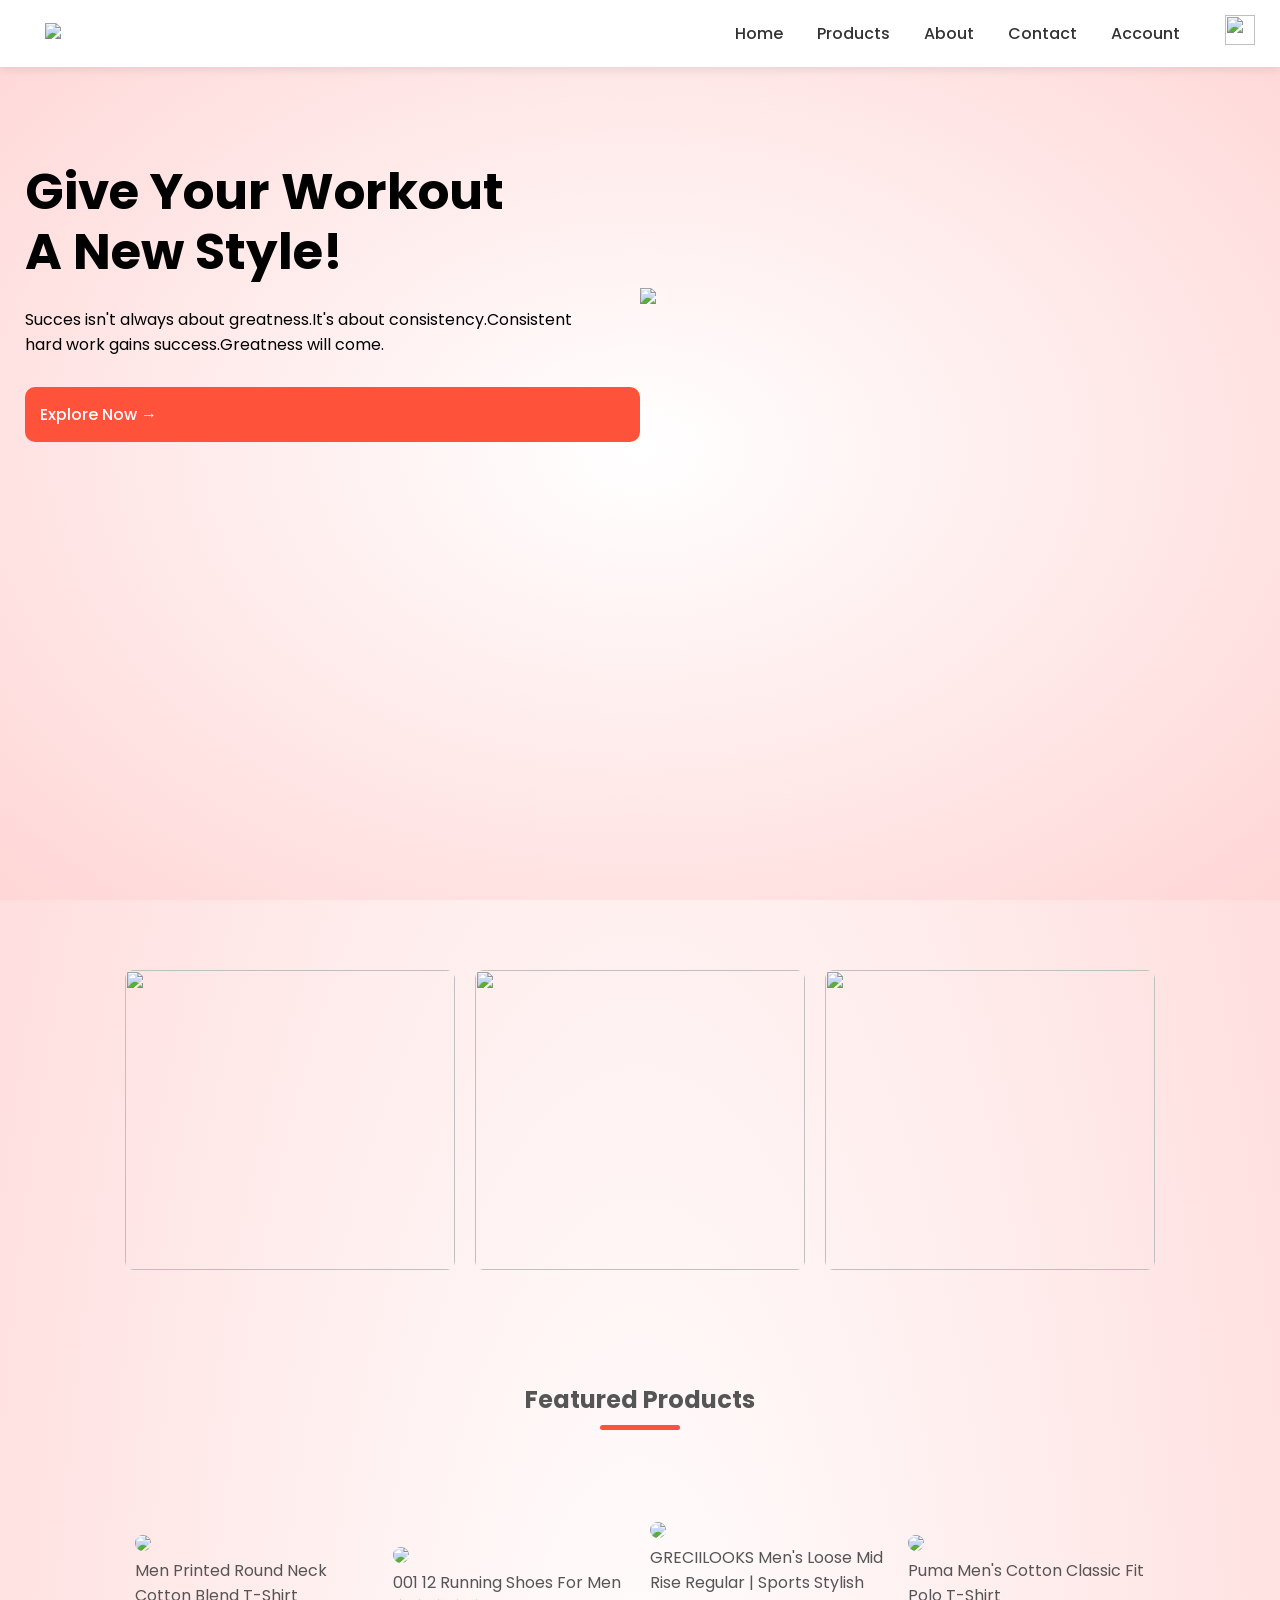
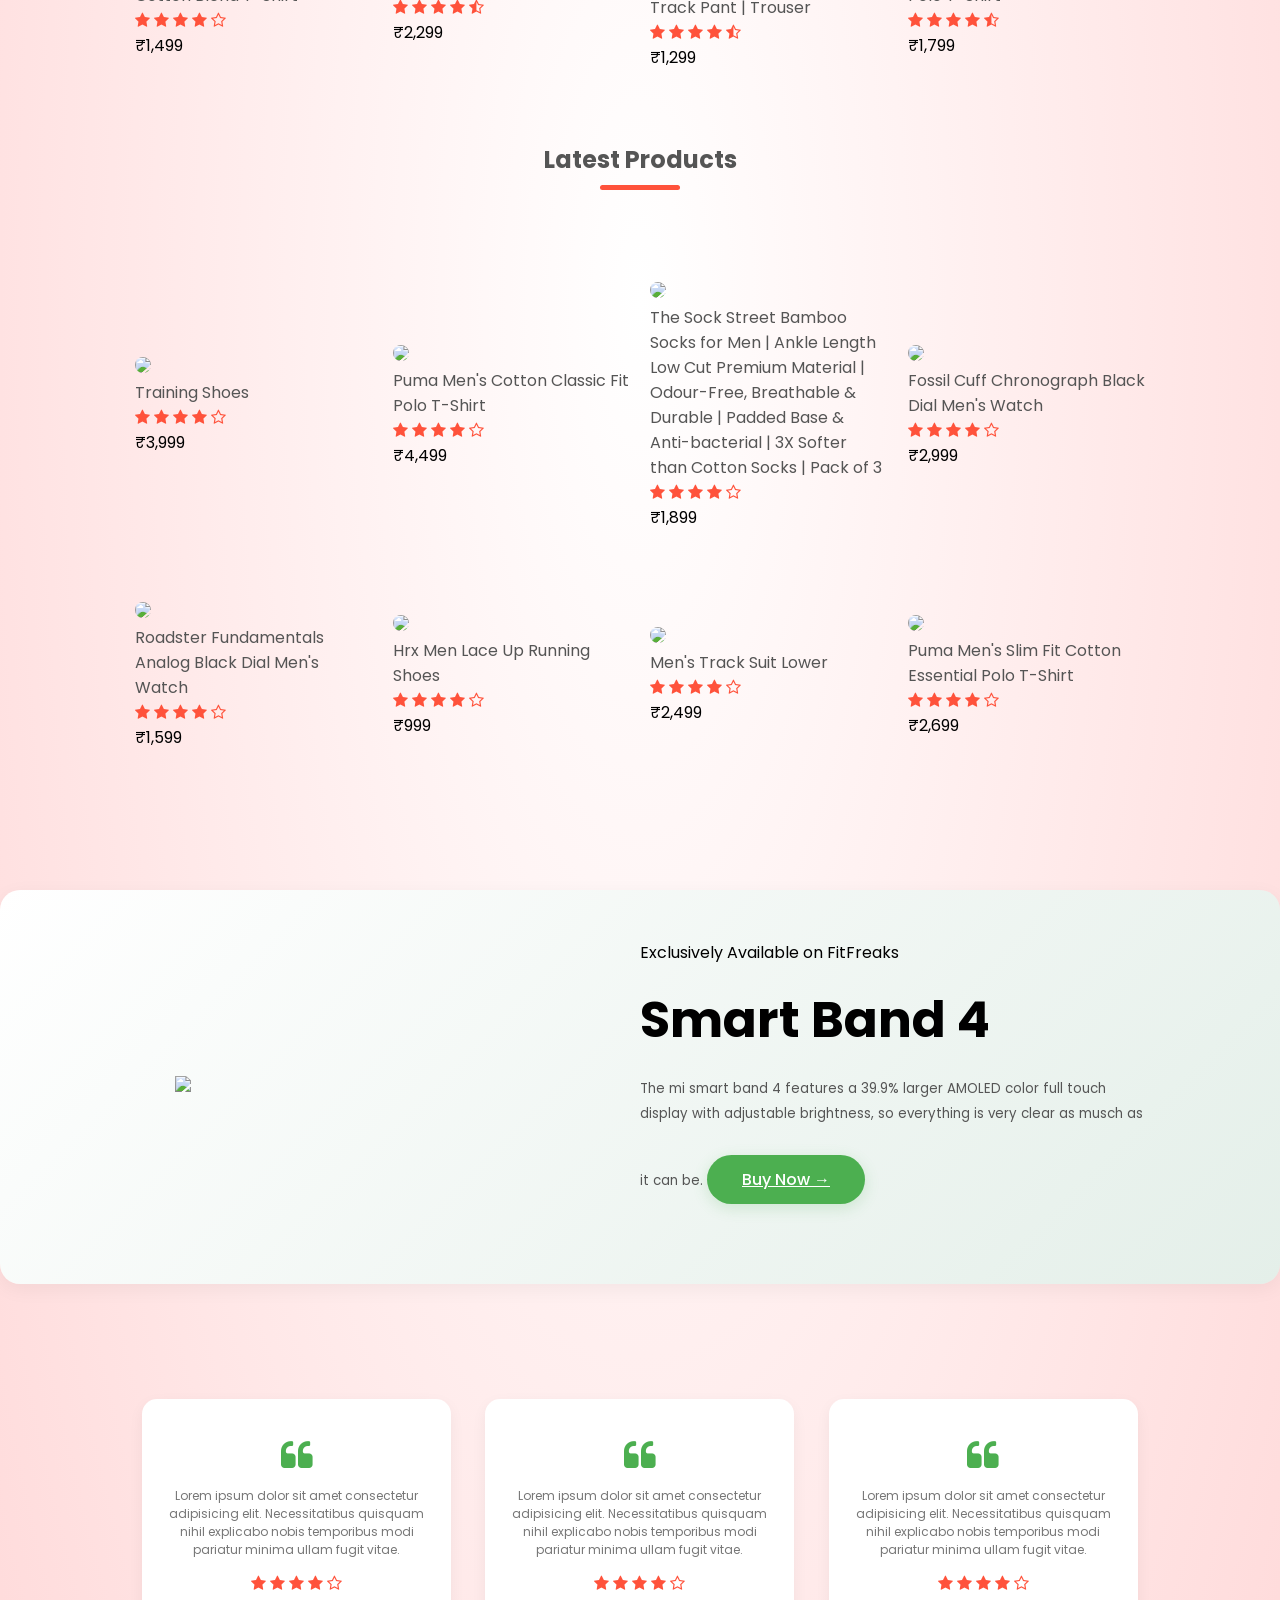
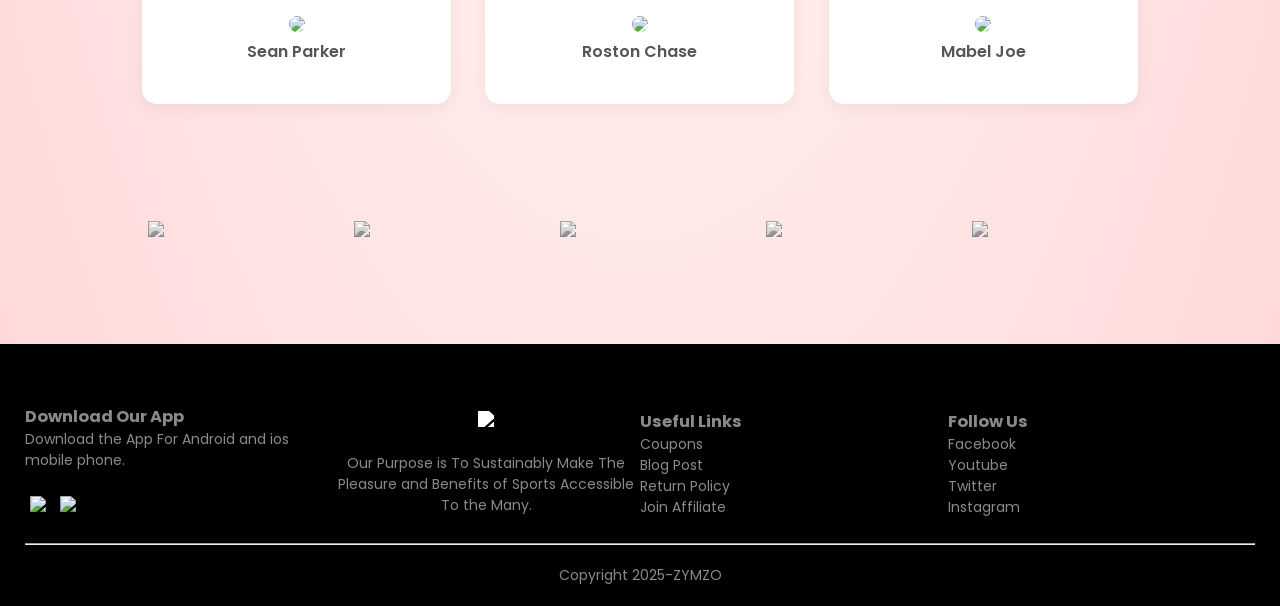
==== index.html @ 49708980 "Add files via upload" ====
<!DOCTYPE html>
<html lang="en">
<head>
    <meta charset="UTF-8">
    <meta name="viewport" content="width=device-width, initial-scale=1.0">
    <title>ZYMZO</title>
    <link rel="stylesheet" href="style.css">
    <link rel="preconnect" href="https://fonts.googleapis.com">
<link rel="preconnect" href="https://fonts.gstatic.com" crossorigin>
<link href="https://fonts.googleapis.com/css2?family=Baloo+Bhai+2:wght@400..800&family=Fjalla+One&family=Noto+Serif+Oriya:wght@400..700&family=Poppins:ital,wght@0,100;0,200;0,300;0,400;0,500;0,600;0,700;0,800;0,900;1,100;1,200;1,300;1,400;1,500;1,600;1,700;1,800;1,900&family=Source+Code+Pro:ital,wght@0,200..900;1,200..900&family=Ubuntu:ital,wght@0,300;0,400;0,500;0,700;1,300;1,400;1,500;1,700&display=swap" rel="stylesheet">
<link rel="stylesheet" href="https://cdnjs.cloudflare.com/ajax/libs/font-awesome/4.7.0/css/font-awesome.min.css">
</head>
<body>
    <div class="main_header home_header">
        <div class="top_navbar">
            <div class="navbar_container">
                <div class="brand_logo">
                    <a href="index.html"><img src="Assets/logo image complete.png" width="125px"></a>
                </div>
                <div class="nav_items">
                    <div class="nav_menu">
                        <ul id="menu_items">
                            <li><a href="index.html" class="menu_link">Home</a></li>
                            <li><a href="products.html" class="menu_link">Products</a></li>
                            <li><a href="about.html" class="menu_link">About</a></li>
                            <li><a href="contact.html" class="menu_link">Contact</a></li>
                            <li><a href="account.html" class="menu_link">Account</a></li>
                        </ul>
                        <div id="menu_indicator"></div>
                    </div>
                </div>
                <a href="cart.html"><img src="Assets/cart.png" height="30px" width="30px"></a>
                <img src="Assets/hamburger_menu_navbar_options_icon_196495.png" height="30px" width="30px" class="mobile_menu" onclick="menutoggle()">
            </div>
        </div>
        <div class="main_container">
            <div class="main_row">
                <div class="left_col">
                  <h1>Give Your Workout<br> A New Style!</h1>
                  <p>Succes isn't always about greatness.It's about consistency.Consistent<br> hard work gains success.Greatness will come.</p>
                  <a href="products.html" class="action_btn">Explore Now &#8594;</a>
                </div>
                <div class="right_col">
                  <img src="Assets/image1.png">
                </div>
            </div>
        </div>
    </div>


<!-----features categories----->
<div class="category_section">
    <div class="section_container">
    <div class="category_row">
        <div class="category_col">
        <img src="Assets/category-1.jpg">
        </div>
        <div class="category_col">
        <img src="Assets/category-2.jpg">
        </div>
        <div class="category_col">
        <img src="Assets/category-3.jpg">
        </div>
        </div>
</div>
<!--featured cosjhdjk-->
<div class="featured_section">
    <div class="section_container">
    <h2 class="section_title">Featured Products</h2>
    <div class="product_row">
        <div class="product_col">
            <a href="details.html"><img src="Assets/product-1.jpg"></a>
            <h4>Men Printed Round Neck Cotton Blend T-Shirt</h4>
            <div class="star_rating">
                <i class="fa fa-star"></i>
                <i class="fa fa-star"></i>
                <i class="fa fa-star"></i>
                <i class="fa fa-star"></i>
                <i class="fa fa-star-o"></i>
            </div>
            <p>₹1,499</p>
        </div>
        <div class="product_col">
            <img src="Assets/product-2.jpg">
            <h4>001 12 Running Shoes For Men</h4>
            <div class="star_rating">
                <i class="fa fa-star"></i>
                <i class="fa fa-star"></i>
                <i class="fa fa-star"></i>
                <i class="fa fa-star"></i>
                <i class="fa fa-star-half-o"></i>
            </div>
            <p>₹2,299</p>
        </div>
        <div class="product_col">
            <img src="Assets/product-3.jpg">
            <h4>GRECIILOOKS Men's Loose Mid Rise Regular | Sports Stylish Track Pant | Trouser</h4>
            <div class="star_rating">
                <i class="fa fa-star"></i>
                <i class="fa fa-star"></i>
                <i class="fa fa-star"></i>
                <i class="fa fa-star"></i>
                <i class="fa fa-star-half-o"></i>
            </div>
            <p>₹1,299</p>
        </div>
        <div class="product_col">
            <img src="Assets/product-4.jpg">
            <h4>Puma Men's Cotton Classic Fit Polo T-Shirt</h4>
            <div class="star_rating">
                <i class="fa fa-star"></i>
                <i class="fa fa-star"></i>
                <i class="fa fa-star"></i>
                <i class="fa fa-star"></i>
                <i class="fa fa-star-half-o"></i>
            </div>
            <p>₹1,799</p>
        </div>
        </div>
        <h2 class="section_title">Latest Products</h2>
        <div class="product_row">
            <div class="product_col">
                <img src="Assets/product-5.jpg">
                <h4>Training Shoes</h4>
                <div class="star_rating">
                    <i class="fa fa-star"></i>
                    <i class="fa fa-star"></i>
                    <i class="fa fa-star"></i>
                    <i class="fa fa-star"></i>
                    <i class="fa fa-star-o"></i>
                </div>
                <p>₹3,999</p>
            </div>
            <div class="product_col">
                <img src="Assets/product-6.jpg">
                <h4>Puma Men's Cotton Classic Fit Polo T-Shirt</h4>
                <div class="star_rating">
                    <i class="fa fa-star"></i>
                    <i class="fa fa-star"></i>
                    <i class="fa fa-star"></i>
                    <i class="fa fa-star"></i>
                    <i class="fa fa-star-o"></i>
                </div>
                <p>₹4,499</p>
            </div>
            <div class="product_col">
                <img src="Assets/product-7.jpg">
                <h4>The Sock Street Bamboo Socks for Men | Ankle Length Low Cut Premium Material | Odour-Free, Breathable & Durable | Padded Base & Anti-bacterial | 3X Softer than Cotton Socks | Pack of 3</h4>
                <div class="star_rating">
                    <i class="fa fa-star"></i>
                    <i class="fa fa-star"></i>
                    <i class="fa fa-star"></i>
                    <i class="fa fa-star"></i>
                    <i class="fa fa-star-o"></i>
                </div>
                <p>₹1,899</p>
            </div>
            <div class="product_col">
                <img src="Assets/product-8.jpg">
                <h4>Fossil Cuff Chronograph Black Dial Men's Watch</h4>
                <div class="star_rating">
                    <i class="fa fa-star"></i>
                    <i class="fa fa-star"></i>
                    <i class="fa fa-star"></i>
                    <i class="fa fa-star"></i>
                    <i class="fa fa-star-o"></i>
                </div>
                <p>₹2,999</p>
            </div>
            <div class="product_col">
                <img src="Assets/product-9.jpg">
                <h4>Roadster Fundamentals Analog Black Dial Men's Watch</h4>
                <div class="star_rating">
                    <i class="fa fa-star"></i>
                    <i class="fa fa-star"></i>
                    <i class="fa fa-star"></i>
                    <i class="fa fa-star"></i>
                    <i class="fa fa-star-o"></i>
                </div>
                <p>₹1,599</p>
            </div>
            <div class="product_col">
                <img src="Assets/product-10.jpg">
                <h4>Hrx Men Lace Up Running Shoes</h4>
                <div class="star_rating">
                    <i class="fa fa-star"></i>
                    <i class="fa fa-star"></i>
                    <i class="fa fa-star"></i>
                    <i class="fa fa-star"></i>
                    <i class="fa fa-star-o"></i>
                </div>
                <p>₹999</p>
            </div>
            <div class="product_col">
                <img src="Assets/product-3 (1).jpg">
                <h4>Men's Track Suit Lower</h4>
                <div class="star_rating">
                    <i class="fa fa-star"></i>
                    <i class="fa fa-star"></i>
                    <i class="fa fa-star"></i>
                    <i class="fa fa-star"></i>
                    <i class="fa fa-star-o"></i>
                </div>
                <p>₹2,499</p>
            </div>
            <div class="product_col">
                <img src="Assets/product-4 (1).jpg">
                <h4>Puma Men's Slim Fit Cotton Essential Polo T-Shirt</h4>
                <div class="star_rating">
                    <i class="fa fa-star"></i>
                    <i class="fa fa-star"></i>
                    <i class="fa fa-star"></i>
                    <i class="fa fa-star"></i>
                    <i class="fa fa-star-o"></i>
                </div>
                <p>₹2,699</p>
            </div>
        </div>
    </div>
    </div>
    </div>
    <!--offer-->
    <div class="offer">
    <div class="section_container">
        <div class="row">
            <div class="col-2">
                <img src="Assets/exclusive.png" class="offer-img">
            </div>
            <div class="col-2">
                <p>Exclusively Available on FitFreaks</p>
                <h1>Smart Band 4</h1>
                <small>The mi smart band 4 features a 39.9% larger AMOLED color full touch display with adjustable brightness, so everything is very clear as musch as it can be.</small>
                <a href="" class="btn">Buy Now &#8594;</a>
            </div>
            </div>
        </div>
    </div>
    </div>
    </div>
    </div>
    </div>
    <!--tetimonial-->
    <div class="testimonial">
        <div class="section_container">
            <div class="row">
                <div class="col-3">
                    <i class="fa fa-quote-left"></i>
                <p>Lorem ipsum dolor sit amet consectetur adipisicing elit. Necessitatibus quisquam nihil explicabo nobis temporibus modi pariatur minima ullam fugit vitae.</p>
                <div class="star_rating">
                    <i class="fa fa-star"></i>
                    <i class="fa fa-star"></i>
                    <i class="fa fa-star"></i>
                    <i class="fa fa-star"></i>
                    <i class="fa fa-star-o"></i>
                </div>
                <img src="Assets/user-1.png">
                <h3>Sean Parker</h3>
                </div>
                <div class="col-3">
                    <i class="fa fa-quote-left"></i>
                <p>Lorem ipsum dolor sit amet consectetur adipisicing elit. Necessitatibus quisquam nihil explicabo nobis temporibus modi pariatur minima ullam fugit vitae.</p>
                <div class="star_rating">
                    <i class="fa fa-star"></i>
                    <i class="fa fa-star"></i>
                    <i class="fa fa-star"></i>
                    <i class="fa fa-star"></i>
                    <i class="fa fa-star-o"></i>
                </div>
                <img src="Assets/image-1.jpg">
                <h3>Roston Chase</h3>
            </div>
                <div class="col-3">
                <i class="fa fa-quote-left"></i>
                <p>Lorem ipsum dolor sit amet consectetur adipisicing elit. Necessitatibus quisquam nihil explicabo nobis temporibus modi pariatur minima ullam fugit vitae.</p>
                <div class="star_rating">
                    <i class="fa fa-star"></i>
                    <i class="fa fa-star"></i>
                    <i class="fa fa-star"></i>
                    <i class="fa fa-star"></i>
                    <i class="fa fa-star-o"></i>
                </div>
                <img src="Assets/user-3.png">
                <h3>Mabel Joe</h3>
                </div>
            </div>
        </div>
    </div>
    <!--brands-->
    <div class="brands">
        <div class="section_container">
            <div class="row">
                <div class="col-5">
                    <img src="Assets/logo-godrej.png">
                </div>
                <div class="col-5">
                    <img src="Assets/logo-coca-cola.png">
                </div>
                <div class="col-5">
                    <img src="Assets/logo-oppo.png">
                </div>
                <div class="col-5">
                    <img src="Assets/logo-paypal.png">
                </div>
                <div class="col-5">
                    <img src="Assets/logo-philips.png">
                </div>
            </div>
        </div>
    </div>
    </div>
    <!--footer-->
    <div class="main_footer">
        <div class="footer_container">
            <div class="footer_row">
                <div class="footer_app">
                    <h3>Download Our App</h3>
                    <p>Download the App For Android and ios mobile phone.</p>
                    <div class="app-logo">
                    <img src="Assets/play-store.png">
                    <img src="Assets/app-store.png">
                    </div>
                </div>

            <div class="footer_brand">
                <img src="Assets/logo-white.png">
                <p>Our Purpose is To Sustainably Make The Pleasure and Benefits of Sports Accessible To the Many.</p>
            </div>
            <div class="footer_links">
                <h3>Useful Links</h3>
                <ul>
                    <li>Coupons</li>
                    <li>Blog Post</li>
                    <li>Return Policy</li>
                    <li>Join Affiliate</li>
                </ul>
            </div>
            <div class="footer_social">
                <h3>Follow Us</h3>
                <ul>
                    <li>Facebook</li>
                    <li>Youtube</li>
                    <li>Twitter</li>
                    <li>Instagram</li>
                </ul>
                </div>
            </div>
            <hr>
            <p class="footer_copyright">Copyright 2025-ZYMZO</p>
        </div>
   </div>
   <script>
    let menu=document.getElementById("menu_items");
    menu.style.maxHeight="0px";
    function menutoggle(){
        if(menu.style.maxHeight=="0px"){
            menu.style.maxHeight="200px";
        }
        else{
            menu.style.maxHeight="0px";
        }
    }
   </script>
</body>
</html>
---- style.css ----
*{
    margin:0;
    padding:0;
    box-sizing:border-box;
}
body{
    font-family: "Poppins", serif;
    background: linear-gradient(135deg, #f5f7fa 0%, #e4efe9 100%);
}
.main_header {
    background: radial-gradient(#fff, #ffd6d6);
    width: 100%;
}

/* Add a specific style for the home page header */
.home_header {
    height: 100vh;
}

.main_container {
    max-width: 1300px;
    margin: auto;
    padding-left: 25px;
    padding-right: 25px;
}

.top_navbar {
    display: flex;
    align-items: center;
    padding: 15px 0;
    background: #fff;
    box-shadow: 0 2px 10px rgba(0,0,0,0.1);
    position: sticky;
    top: 0;
    z-index: 1000;
    width: 100%;
}

.navbar_container {
    width: 100%;
    padding: 0 25px;
    display: flex;
    align-items: center;
    justify-content: space-between;
}

.brand_logo {
    width: 125px;
    margin-left: 20px;
}

.brand_logo img {
    transition: transform 0.3s ease;
}

.brand_logo img:hover {
    transform: scale(1.05);
}

.nav_items {
    flex: 1;
    text-align: right;
    margin-right: 30px;
}

.nav_menu {
    display: inline-block;
    list-style-type: none;
}

#menu_items {
    display: inline-block;
    list-style-type: none;
    margin: 0;
    padding: 0;
}

#menu_items li {
    display: inline-block;
    margin: 0 15px;
    position: relative;
}

.menu_link {
    text-decoration: none;
    color: #333;
    font-weight: 500;
    font-size: 16px;
    padding: 8px 0;
    position: relative;
    transition: color 0.3s ease;
}

.menu_link::after {
    content: '';
    position: absolute;
    width: 0;
    height: 2px;
    background: #ff523b;
    bottom: 0;
    left: 0;
    transition: width 0.3s ease;
}

.menu_link:hover {
    color: #ff523b;
}

.menu_link:hover::after {
    width: 100%;
}

.top_navbar a img {
    transition: transform 0.3s ease;
}

.top_navbar a img:hover {
    transform: scale(1.1);
}

.mobile_menu {
    display: none;
    cursor: pointer;
    margin-right: 20px;
    transition: transform 0.3s ease;
}

.mobile_menu:hover {
    transform: scale(1.1);
}

/* Main Content Styles */
.main_row {
    display: flex;
    align-items: center;
    flex-wrap: wrap;
    justify-content: space-around;
    margin-top: 70px;
}

.left_col {
    flex-basis: 50%;
    min-width: 300px;
}

.left_col h1 {
    font-size: 50px;
    line-height: 60px;
    margin: 25px 0;
}

.action_btn {
    display: inline-block;
    background: #ff523b;
    color: #fff;
    padding: 8px 30px;
    margin: 30px 0;
    border-radius: 30px;
    text-decoration: none;
    transition: background 0.5s;
}

.action_btn:hover {
    background: #563434;
}

.right_col {
    flex-basis: 50%;
    min-width: 300px;
}

.right_col img {
    max-width: 100%;
    padding: 50px 0;
    transition: none;
}

.right_col:hover img {
    transform: none;
    filter: none;
}

/* Category Section */
.category_section {
    margin: 70px 0;
}

.section_container {
    max-width: 1080px;
    margin: auto;
    padding-left: 25px;
    padding-right: 25px;
}

.category_row {
    display: flex;
    align-items: stretch;
    flex-wrap: wrap;
    justify-content: space-around;
    gap: 20px;
}

.category_col {
    flex: 1;
    min-width: 250px;
    margin-bottom: 30px;
    height: 300px;
    overflow: hidden;
    border-radius: 8px;
}

.category_col img {
    width: 100%;
    height: 100%;
    object-fit: cover;
    transition: all 0.3s ease;
    border-radius: 8px;
}

.category_col:hover img {
    transform: scale(1.05);
    box-shadow: 0 5px 15px rgba(0,0,0,0.2);
}

/* Featured Products */
.featured_section {
    margin: 70px 0;
}

.section_title {
    text-align: center;
    margin: 0 auto 80px;
    position: relative;
    line-height: 60px;
    color: #555;
}

.section_title::after {
    content: '';
    background: #ff523b;
    width: 80px;
    height: 5px;
    border-radius: 5px;
    position: absolute;
    bottom: 0;
    left: 50%;
    transform: translateX(-50%);
}

.product_row {
    display: flex;
    align-items: center;
    flex-wrap: wrap;
    justify-content: space-around;
}

.product_col {
    flex-basis: 25%;
    padding: 10px;
    min-width: 200px;
    margin-bottom: 50px;
    transition: transform 0.5s;
}

.product_col:hover {
    transform: translateY(-5px);
}

.product_col img {
    width: 100%;
    transition: all 0.3s ease;
    border-radius: 8px;
}

.product_col:hover img {
    transform: scale(1.05);
    box-shadow: 0 5px 15px rgba(0,0,0,0.2);
}

.star_rating {
    color: #ff523b;
}

/* Footer Styles */
.main_footer {
    background: #000;
    color: #8a8a8a;
    font-size: 14px;
    padding: 60px 0 20px;
}

.footer_container {
    max-width: 1300px;
    margin: auto;
    padding-left: 25px;
    padding-right: 25px;
}

.footer_row {
    display: flex;
    align-items: center;
    flex-wrap: wrap;
    justify-content: space-around;
}

.footer_app {
    flex-basis: 25%;
    min-width: 250px;
    margin-bottom: 20px;
}

.footer_brand {
    flex-basis: 25%;
    min-width: 250px;
    margin-bottom: 20px;
    text-align: center;
}

.footer_links {
    flex-basis: 25%;
    min-width: 250px;
    margin-bottom: 20px;
}

.footer_social {
    flex-basis: 25%;
    min-width: 250px;
    margin-bottom: 20px;
}

.footer_copyright {
    text-align: center;
    margin-top: 20px;
}

.footer_brand img {
    width: 180px;
    margin-bottom: 20px;
    filter: brightness(0) invert(1);
    transition: all 0.3s ease;
}

.footer_brand:hover img {
    transform: scale(1.05);
    filter: brightness(0) invert(1) drop-shadow(0 0 5px rgba(255,255,255,0.5));
}

/* Responsive Design */
@media only screen and (max-width: 800px) {
    .navbar_container {
        padding: 0 15px;
    }
    
    .nav_items {
        margin-right: 15px;
    }

    #menu_items {
        position: absolute;
        top: 70px;
        left: 0;
        background: #fff;
        width: 100%;
        overflow: hidden;
        transition: max-height 0.5s ease;
        box-shadow: 0 5px 10px rgba(0,0,0,0.1);
    }
    
    #menu_items li {
        display: block;
        margin: 0;
        text-align: center;
        padding: 15px 0;
        border-bottom: 1px solid #eee;
    }
    
    #menu_items li:last-child {
        border-bottom: none;
    }
    
    .menu_link {
        color: #333;
        display: block;
        padding: 10px 0;
    }

    .menu_link::after {
        display: none;
    }
    
    .mobile_menu {
        display: block;
    }

    .brand_logo {
        margin-left: 15px;
    }

    .product_col {
        flex-basis: 50%;
    }
}

@media only screen and (max-width: 600px) {
    .top_navbar {
        padding: 10px 0;
    }

    .brand_logo {
        width: 100px;
    }

    #menu_items {
        top: 60px;
    }

    .main_row {
        text-align: center;
    }
    
    .left_col, .right_col {
        flex-basis: 100%;
    }
    
    .product_col {
        flex-basis: 100%;
    }
}

.row{
    display: flex;
    align-items: center;
    flex-wrap: wrap;
    justify-content: space-around;
}
.col-2{
    flex-basis:50%;
    min-width:300px;
}
.col-2 img{
    max-width:100%;
    padding:50px 0;
}
.col-2 h1{
    font-size:50px;
    line-height:60px;
    margin:25px 0;
}
.btn{
    display: inline-block;
    background: #4CAF50;
    color: #fff;
    padding: 12px 35px;
    margin: 30px 0;
    border-radius: 30px;
    transition: all 0.3s ease;
    font-weight: 500;
    box-shadow: 0 4px 15px rgba(76, 175, 80, 0.2);
}
.btn:hover{
    background: #45a049;
    transform: translateY(-2px);
    box-shadow: 0 6px 20px rgba(76, 175, 80, 0.3);
}
.header{
    background: linear-gradient(135deg, #ffffff 0%, #e4efe9 100%);
    padding: 20px 0;
}
.header .row{
    margin-top:70px;
}
.categories{
    margin:70px 0;
}
.col-3{
    flex-basis: 30%;
    min-width:250px;
    margin-bottom:30px;
}
.col-3 img{
   width:100%;
}
.small-containers{
    max-width:1080px;
    margin:auto;
    padding-left:25px;
    padding-right:25px;
}
.col-4{
    flex-basis: 25%;
    padding: 15px;
    min-width: 200px;
    margin-bottom: 50px;
    transition: all 0.3s ease;
    background: white;
    border-radius: 10px;
    box-shadow: 0 5px 15px rgba(0, 0, 0, 0.05);
}
.col-4 img{
   width:100%;
}
.title{
    text-align: center;
    margin: 0 auto 80px;
    position: relative;
    line-height: 60px;
    color: #2c3e50;
    font-size: 2.2em;
}
.title::after{
    content: '';
    background: #4CAF50;
    width: 100px;
    height: 5px;
    border-radius: 5px;
    position: absolute;
    bottom: -10px;
    left: 50%;
    transform: translateX(-50%);
}
h4{
    color:#555;
    font-weight:normal;
}
.col-4 p{
    font-size:14px;
}
.rating .fa{
    color: #ffc107;
}
.col-4:hover{
    transform: translateY(-10px);
    box-shadow: 0 8px 25px rgba(0, 0, 0, 0.1);
}
.offer{
    background: linear-gradient(135deg, #ffffff 0%, #e4efe9 100%);
    margin-top: 80px;
    padding: 50px 0;
    border-radius: 20px;
    box-shadow: 0 5px 20px rgba(0, 0, 0, 0.05);
}
.col-2 .offer-img{
    padding:50px;
}
small{
    color:#555;
}
.testimonial{
    padding-top:100px;
}
.testimonial .col-3{
    text-align: center;
    padding: 40px 20px;
    cursor: pointer;
    box-shadow: 0 5px 15px rgba(0, 0, 0, 0.05);
    transition: all 0.3s ease;
    background: white;
    border-radius: 15px;
    margin: 15px;
}
.testimonial .col-3 img{
    width:50px;
    margin-top:20px;
    border-radius:50%;
    transition: all 0.3s ease;
}
.testimonial .col-3:hover img {
    transform: scale(1.2);
    box-shadow: 0 5px 15px rgba(0,0,0,0.2);
}
.fa.fa-quote-left{
    font-size: 34px;
    color: #4CAF50;
}
.col-3 p{
    font-size: 12px;
    margin:12px 0;
    color:#777;
}
.testimonial .col-3 h3{
    font-weight: 600;
    color:#555;
    font-size: 16px;
}
.brands{
    margin:100px auto;
}
.col-5{
    width:160px;
}
.col-5 img{
    width:100%;
    cursor: pointer;
    filter:grayscale(100%);
    transition: all 0.3s ease;
}
.col-5 img:hover{
    filter:grayscale(0);
    transform: scale(1.1);
}
.footer{
    background: #2c3e50;
    color: #fff;
    font-size: 14px;
    padding: 60px 0 20px;
    margin-top: 50px;
}
.footer p{
    color:#8a8a8a;
}
.footer h3{
    color: #fff;
    margin-bottom: 20px;
    font-weight: 600;
}
.footer-col-1,.footer-col-2,.footer-col-3,.footer-col-4{
    min-width:250px;
    margin-bottom:20px;
    padding: 0 20px;
}
.footer-col-1{
    flex-basis:30%;
}
.footer-col-2{
    flex:1;
    text-align:center;
}
.footer-col-2 img{
    width:180px;
    margin-bottom:20px;
    filter: brightness(0) invert(1);
}
.footer-col-3,.footer-col-4{
    flex-basis:12%;
    text-align:center;
}
ul{
    list-style-type:none;
}
.app-logo{
    margin-top:20px;
}
.app-logo img{
    width:140px;
    transition: all 0.3s ease;
    margin: 5px;
}
.app-logo img:hover {
    transform: scale(1.1);
    filter: brightness(1.1);
}
.footer hr{
    border: none;
    background: #4CAF50;
    height: 1px;
    margin: 20px 0;
    opacity: 0.2;
}
.copyright{
    text-align: center;
    color: #fff;
    opacity: 0.8;
}
.menu-icon{
    width:28px;
    margin-left:20px;
    display: none;
}
@media only screen and(max-width:800px) {
    nav ul{
        position: absolute;
        top: 70px;
        left: 0;
        background: white;
        width: 100%;
        padding: 20px;
        box-shadow: 0 5px 15px rgba(0, 0, 0, 0.1);
    }
    nav ul li{
        display: block;
        margin: 15px 0;
    }
    nav ul li a{
        color:#fff;
    }
    .menu-icon{
        display: block;
        cursor: pointer;
    }
    
}
.row-2{
    justify-content: space-between;
    margin:100px auto 50px;
}
select{
    border:1px solid #ff523b;
    padding:5px;
}
select:focus{
    outline:none;
}
.page-btn{
    margin:0 auto 80px;
}
.page-btn span{
    display: inline-block;
    border:1px solid #ff523b;
    margin-left:10px;
    width:40px;
    height:40px;
    text-align: center;
    line-height:40px;
    cursor:pointer;

}
.page-btn span:hover{
    background: #ff523b;
    color:white;
}
/*single*/
.single-product{
    margin-top:80px;
}
.single-product .col-2 img{
    padding:0;
}
.single-product .col-2{
    padding:20px;
}
.single-product h4{
    margin:20px 0;
    font-size: 22px;
    font-weight:bold ;
}
.single-product select{
    display: block;
    padding:10px;
    margin-top:20px;
}
.single-product input{
    width:50px;
    height:40px;
    padding-left:10px;
    font-size:20px;
    margin-right:10px;
    border:1px solid #ff523b;
}
input:focus{
    outline:none;
}
.single-product .fa{
    color:#ff523b;
    margin-left:10px;
}
.small-img-row{
   display: flex;
   justify-content: space-between;
}
.small-img-col{
    flex-basis:24%;
    cursor:pointer;
}

.cart-page{
    margin:80px auto;
}
table{
    width:100%;
    border-collapse: collapse;
}
.cart-info{
    display: flex;
    flex-wrap: wrap;
}
th{
    text-align: left;
    padding:5px;
    color:white;
    font-weight:normal;
    background: #ff523b;
}
td{
    padding:10px 5px;
}
td input{
    padding:5px;
    width:40px;
    height:30px;
}
td a{
   color:#ff523b;
   font-size: 12px; 
}
td img{
    width:80px;
    height:80px;
    margin-right:10px;
}
.total-price{
    display: flex;
    justify-content: flex-end;
}
.total-price table{
    border-top:3px solid #ff523b;
    width:100%;
    max-width:400px;
}
td:last-child{
    text-align: right;
}
th:last-child{
    text-align: right;
}
/*--account---*/
body{
    background: radial-gradient(#fff,#ffd6d6);
}
.account-page{
    padding:50px 0;
}
.form-container{
    background: white;
    padding: 30px;
    border-radius: 15px;
    box-shadow: 0 5px 20px rgba(0, 0, 0, 0.1);
}
.form-container span{
    font-weight: bold;
    padding:0 10px;
    color:#555;
    cursor:pointer;
    width:100px;
    display: inline-block;
}
.form-btn{
    display: inline-block;
}
.form-container form{
    max-width: 300px;
    padding:0 20px;
    position:absolute;
    top:130px;
    transition:transform 1s;
    overflow: hidden;
}
form input{
    width:100%;
    padding: 12px;
    margin: 10px 0;
    border: 1px solid #e0e0e0;
    border-radius: 5px;
    transition: all 0.3s ease;
}
form .btn{
    width:100%;
    border:none;
    cursor:pointer;
    margin:10px 0;
}
form .btn:focus{
    outline:none;
}
#loginform{
    display: block;
}
#regform{
    display:none;
}
form a{
    font-size:12px;
}
#indicator {
    width: 100px;
    border: none;
    background: #ff523b;
    height: 3px;
    margin-top: 8px;
    transform: translateX(0);  /* ✅ Correct default position under "Login" */
    transition: transform 0.5s ease;
}







@media only screen and(max-width:600px) {
    .row{
        text-align: center;
    }
    .col-2,.col-3,.col-4{
        flex-basis:100%;
    }
    .single-product .row{
        text-align: left;
    }
    .single-product .col-2{
        padding:20px 0;
    }
    .single-product h1{
        font-size:15px;
        line-height:32px;
    }
    .cart-info p{
        display: none;
    }
}
/* General Contact Page Styles */
.contact-container {
    max-width: 1200px;
    margin: 0 auto;
    padding: 50px 20px;
    text-align: center;
}

.contact-info {
    margin-bottom: 50px;
}

.contact-info h2 {
    font-size: 36px;
    color: #333;
    margin-bottom: 15px;
}

.contact-info p {
    font-size: 16px;
    color: #666;
    line-height: 1.6;
    max-width: 800px;
    margin: 0 auto;
}

.contact-form {
    max-width: 800px;
    margin: 0 auto;
    text-align: left;
    padding: 30px;
    background-color: #f9f9f9;
    box-shadow: 0 4px 12px rgba(0, 0, 0, 0.1);
    border-radius: 8px;
}

.contact-form .form-field {
    margin-bottom: 20px;
}

.contact-form .form-field label {
    font-size: 16px;
    color: #555;
    display: block;
    margin-bottom: 8px;
}

.contact-form .form-field input,
.contact-form .form-field textarea {
    width: 100%;
    padding: 12px;
    font-size: 16px;
    border: 1px solid #ccc;
    border-radius: 5px;
    box-sizing: border-box;
}

.contact-form .form-field textarea {
    resize: vertical;
}

.contact-form .submit-btn {
    background-color: #ff523b;
    color: #fff;
    font-size: 16px;
    padding: 15px 30px;
    border: none;
    border-radius: 5px;
    cursor: pointer;
    transition: background-color 0.3s;
}

.contact-form .submit-btn:hover {
    background-color: #e04b34;
}

.contact-details {
    margin-top: 50px;
}

.contact-details h3 {
    font-size: 24px;
    color: #333;
    margin-bottom: 15px;
}

.contact-details p {
    font-size: 16px;
    color: #555;
    line-height: 1.6;
}

@media only screen and (max-width: 768px) {
    .contact-container {
        padding: 30px 15px;
    }

    .contact-form {
        padding: 20px;
    }
}
/* About Page Styles */
.about-container {
    max-width: 1300px;
    margin: auto;
    padding: 40px 20px;
    font-family: 'Poppins', sans-serif;
}

.about-hero {
    text-align: center;
    background: radial-gradient(circle, #ff523b, #ffd6d6);
    color: #fff;
    padding: 80px 20px;
    margin-bottom: 40px;
    border-radius: 20px;
    box-shadow: 0 15px 30px rgba(0,0,0,0.1);
}

.about-hero h1 {
    font-size: 60px;
    margin-bottom: 20px;
    letter-spacing: 2px;
}

.about-hero p {
    font-size: 24px;
    font-weight: 300;
    letter-spacing: 1px;
}

.mission-section, .values-section, .team-section, .history-section {
    margin-bottom: 60px;
}

.mission-section h2, .values-section h2, .team-section h2, .history-section h2 {
    font-size: 36px;
    color: #333;
    margin-bottom: 20px;
    text-align: center;
    position: relative;
}

.mission-section h2::after, .values-section h2::after, .team-section h2::after, .history-section h2::after {
    content: '';
    width: 80px;
    height: 4px;
    background: #ff523b;
    position: absolute;
    bottom: -10px;
    left: 50%;
    transform: translateX(-50%);
}

.values {
    display: flex;
    gap: 20px;
    flex-wrap: wrap;
    justify-content: center;
}

.value-item {
    flex-basis: 30%;
    min-width: 250px;
    background: #f9f9f9;
    padding: 30px;
    border-radius: 15px;
    box-shadow: 0 10px 20px rgba(0,0,0,0.05);
    text-align: center;
    margin-bottom: 20px;
}

.value-item h3 {
    color: #ff523b;
    margin-bottom: 15px;
}

.team-members {
    display: flex;
    gap: 20px;
    flex-wrap: wrap;
    justify-content: center;
}

.team-member {
    flex-basis: 30%;
    min-width: 250px;
    text-align: center;
    margin-bottom: 30px;
}

.team-member img {
    width: 200px;
    height: 200px;
    border-radius: 50%;
    margin-bottom: 15px;
    box-shadow: 0 10px 20px rgba(0,0,0,0.1);
    transition: all 0.3s ease;
}

.team-member:hover img {
    transform: scale(1.05);
    box-shadow: 0 15px 30px rgba(0,0,0,0.2);
    filter: brightness(1.05);
}

.team-member h4 {
    color: #333;
    margin-bottom: 5px;
}

.team-member p {
    color: #777;
    font-weight: 300;
}

.history-section p {
    font-size: 18px;
    line-height: 1.6;
    color: #555;
    text-align: center;
    max-width: 900px;
    margin: auto;
}

/* Image Hover Effects */
.product_col img {
    width: 100%;
    transition: all 0.3s ease;
    border-radius: 8px;
}

.product_col:hover img {
    transform: scale(1.05);
    box-shadow: 0 5px 15px rgba(0,0,0,0.2);
}

.category_col img {
    width: 100%;
    transition: all 0.3s ease;
    border-radius: 8px;
}

.category_col:hover img {
    transform: scale(1.05);
    box-shadow: 0 5px 15px rgba(0,0,0,0.2);
}

.right_col img {
    max-width: 100%;
    padding: 50px 0;
    transition: none;
}

.right_col:hover img {
    transform: none;
    filter: none;
}

.team_member img {
    width: 200px;
    height: 200px;
    border-radius: 50%;
    margin-bottom: 15px;
    box-shadow: 0 10px 20px rgba(0,0,0,0.1);
    transition: all 0.3s ease;
}

.team_member:hover img {
    transform: scale(1.05);
    box-shadow: 0 15px 30px rgba(0,0,0,0.2);
    filter: brightness(1.05);
}

.cart_item img {
    width: 200px;
    height: 200px;
    transition: all 0.3s ease;
    border-radius: 8px;
}

.cart_item:hover img {
    transform: scale(1.05);
    box-shadow: 0 5px 15px rgba(0,0,0,0.2);
}

.app_logo img {
    width: 140px;
    transition: all 0.3s ease;
    margin: 5px;
}

.app_logo img:hover {
    transform: scale(1.1);
    filter: brightness(1.1);
}

.footer_brand img {
    width: 180px;
    margin-bottom: 20px;
    filter: brightness(0) invert(1);
    transition: all 0.3s ease;
}

.footer_brand:hover img {
    transform: scale(1.05);
    filter: brightness(0) invert(1) drop-shadow(0 0 5px rgba(255,255,255,0.5));
}

.col-5 img {
    width: 100%;
    cursor: pointer;
    filter: grayscale(100%);
    transition: all 0.3s ease;
}

.col-5 img:hover {
    filter: grayscale(0);
    transform: scale(1.1);
}

.testimonial .col-3 img {
    width: 50px;
    margin-top: 20px;
    border-radius: 50%;
    transition: all 0.3s ease;
}

.testimonial .col-3:hover img {
    transform: scale(1.2);
    box-shadow: 0 5px 15px rgba(0,0,0,0.2);
}

.offer-img {
    padding: 50px;
    transition: all 0.3s ease;
}

.offer-img:hover {
    transform: scale(1.05);
    filter: brightness(1.05);
}

/* Update the main container image hover to exclude header image */
.main_container img:not(.brand_logo img):not(.mobile_menu):not(.app_logo img):not(.footer_brand img):not(.right_col img) {
    transition: all 0.3s ease;
}

.main_container img:not(.brand_logo img):not(.mobile_menu):not(.app_logo img):not(.footer_brand img):not(.right_col img):hover {
    transform: scale(1.05);
    box-shadow: 0 5px 15px rgba(0,0,0,0.2);
}

/* Ensure smooth transitions for all images */
img {
    transition: all 0.3s ease;
}

/* Add a subtle zoom effect to product images in the cart */
.cart_section .cart_item img {
    transition: transform 0.3s ease, box-shadow 0.3s ease;
}

.cart_section .cart_item:hover img {
    transform: scale(1.05);
    box-shadow: 0 5px 15px rgba(0,0,0,0.2);
}

/* Add hover effect to category images */
.category_section .category_col img {
    transition: transform 0.3s ease, box-shadow 0.3s ease;
}

.category_section .category_col:hover img {
    transform: scale(1.05);
    box-shadow: 0 5px 15px rgba(0,0,0,0.2);
}

/* Add hover effect to featured product images */
.featured_section .product_col img {
    transition: transform 0.3s ease, box-shadow 0.3s ease;
}

.featured_section .product_col:hover img {
    transform: scale(1.05);
    box-shadow: 0 5px 15px rgba(0,0,0,0.2);
}

/* Add hover effect to team member images */
.team_section .team_member img {
    transition: transform 0.3s ease, box-shadow 0.3s ease, filter 0.3s ease;
}

.team_section .team_member:hover img {
    transform: scale(1.05);
    box-shadow: 0 15px 30px rgba(0,0,0,0.2);
    filter: brightness(1.05);
}

/* Add hover effect to testimonial images */
.testimonial .col-3 img {
    transition: transform 0.3s ease, box-shadow 0.3s ease;
}

.testimonial .col-3:hover img {
    transform: scale(1.2);
    box-shadow: 0 5px 15px rgba(0,0,0,0.2);
}

/* Add hover effect to brand images */
.brands .col-5 img {
    transition: transform 0.3s ease, filter 0.3s ease;
}

.brands .col-5:hover img {
    transform: scale(1.1);
    filter: grayscale(0);
}

/* Add hover effect to app store images */
.app_logo img {
    transition: transform 0.3s ease, filter 0.3s ease;
}

.app_logo img:hover {
    transform: scale(1.1);
    filter: brightness(1.1);
}

/* Add hover effect to footer brand image */
.footer_brand img {
    transition: transform 0.3s ease, filter 0.3s ease;
}

.footer_brand:hover img {
    transform: scale(1.05);
    filter: brightness(0) invert(1) drop-shadow(0 0 5px rgba(255,255,255,0.5));
}

/* About Page Enhanced Styles */
.about_hero {
    text-align: center;
    background: linear-gradient(135deg, #ff523b 0%, #ffd6d6 100%);
    color: #fff;
    padding: 100px 20px;
    margin-bottom: 60px;
    border-radius: 20px;
    box-shadow: 0 15px 30px rgba(0,0,0,0.1);
    position: relative;
    overflow: hidden;
}

.about_hero::before {
    content: '';
    position: absolute;
    top: 0;
    left: 0;
    right: 0;
    bottom: 0;
    background: url('Assets/pattern.png');
    opacity: 0.1;
    animation: slide 20s linear infinite;
}

@keyframes slide {
    from { background-position: 0 0; }
    to { background-position: 100% 100%; }
}

.hero_title {
    font-size: 4em;
    font-weight: 800;
    margin-bottom: 20px;
    text-shadow: 2px 2px 4px rgba(0,0,0,0.2);
    animation: fadeInDown 1s ease-out;
}

.hero_subtitle {
    font-size: 1.8em;
    font-weight: 300;
    margin-bottom: 40px;
    animation: fadeInUp 1s ease-out 0.5s both;
}

.hero_stats {
    display: flex;
    justify-content: center;
    gap: 40px;
    margin-top: 40px;
    animation: fadeInUp 1s ease-out 1s both;
}

.stat_item {
    text-align: center;
    padding: 20px;
    background: rgba(255,255,255,0.1);
    border-radius: 15px;
    backdrop-filter: blur(5px);
    transition: transform 0.3s ease;
}

.stat_item:hover {
    transform: translateY(-10px);
}

.stat_number {
    display: block;
    font-size: 2.5em;
    font-weight: 700;
    margin-bottom: 10px;
}

.stat_label {
    font-size: 1.1em;
    opacity: 0.9;
}

.mission_section {
    padding: 80px 20px;
    background: #fff;
    border-radius: 20px;
    margin: 40px 0;
    box-shadow: 0 10px 30px rgba(0,0,0,0.05);
}

.mission_content {
    max-width: 800px;
    margin: 0 auto;
}

.mission_text {
    font-size: 1.2em;
    line-height: 1.8;
    color: #555;
    margin-bottom: 30px;
    text-align: center;
}

.mission_quote {
    background: #f8f9fa;
    padding: 30px;
    border-radius: 15px;
    margin-top: 40px;
    position: relative;
    text-align: center;
}

.mission_quote i {
    font-size: 2em;
    color: #ff523b;
    margin-bottom: 20px;
}

.mission_quote p {
    font-size: 1.4em;
    font-style: italic;
    color: #333;
}

.values_grid {
    display: grid;
    grid-template-columns: repeat(auto-fit, minmax(250px, 1fr));
    gap: 30px;
    padding: 40px 20px;
}

.value_item {
    background: #fff;
    padding: 30px;
    border-radius: 15px;
    box-shadow: 0 10px 20px rgba(0,0,0,0.05);
    text-align: center;
    transition: all 0.3s ease;
}

.value_item:hover {
    transform: translateY(-10px);
    box-shadow: 0 15px 30px rgba(0,0,0,0.1);
}

.value_icon {
    width: 80px;
    height: 80px;
    margin: 0 auto 20px;
    background: #ff523b;
    border-radius: 50%;
    display: flex;
    align-items: center;
    justify-content: center;
}

.value_icon i {
    font-size: 2em;
    color: #fff;
}

.value_item h3 {
    color: #333;
    margin-bottom: 15px;
    font-size: 1.4em;
}

.value_item p {
    color: #666;
    line-height: 1.6;
}

.timeline {
    max-width: 800px;
    margin: 60px auto;
    position: relative;
    padding: 20px;
}

.timeline::before {
    content: '';
    position: absolute;
    left: 50%;
    top: 0;
    bottom: 0;
    width: 2px;
    background: #ff523b;
    transform: translateX(-50%);
}

.timeline_item {
    margin-bottom: 40px;
    position: relative;
    width: 50%;
    padding: 0 40px;
}

.timeline_item:nth-child(odd) {
    left: 0;
}

.timeline_item:nth-child(even) {
    left: 50%;
}

.timeline_year {
    position: absolute;
    top: 0;
    width: 100px;
    height: 40px;
    background: #ff523b;
    color: #fff;
    text-align: center;
    line-height: 40px;
    border-radius: 20px;
    font-weight: bold;
}

.timeline_item:nth-child(odd) .timeline_year {
    right: -50px;
}

.timeline_item:nth-child(even) .timeline_year {
    left: -50px;
}

.timeline_content {
    background: #fff;
    padding: 20px;
    border-radius: 10px;
    box-shadow: 0 5px 15px rgba(0,0,0,0.1);
}

.timeline_content h3 {
    color: #333;
    margin-bottom: 10px;
}

.community_section {
    background: linear-gradient(135deg, #f8f9fa 0%, #e9ecef 100%);
    padding: 80px 20px;
    text-align: center;
    border-radius: 20px;
    margin: 40px 0;
}

.community_content {
    max-width: 800px;
    margin: 0 auto;
}

.community_stats {
    display: flex;
    justify-content: center;
    gap: 40px;
    margin: 40px 0;
}

.community_stat {
    text-align: center;
}

.join_btn {
    display: inline-block;
    background: #ff523b;
    color: #fff;
    padding: 15px 40px;
    border-radius: 30px;
    text-decoration: none;
    font-weight: 600;
    transition: all 0.3s ease;
    margin-top: 30px;
}

.join_btn:hover {
    background: #e04b34;
    transform: translateY(-3px);
    box-shadow: 0 10px 20px rgba(255,82,59,0.2);
}

@keyframes fadeInDown {
    from {
        opacity: 0;
        transform: translateY(-20px);
    }
    to {
        opacity: 1;
        transform: translateY(0);
    }
}

@keyframes fadeInUp {
    from {
        opacity: 0;
        transform: translateY(20px);
    }
    to {
        opacity: 1;
        transform: translateY(0);
    }
}

/* Responsive Design for About Page */
@media only screen and (max-width: 768px) {
    .hero_title {
        font-size: 3em;
    }
    
    .hero_subtitle {
        font-size: 1.4em;
    }
    
    .hero_stats {
        flex-direction: column;
        gap: 20px;
    }
    
    .timeline::before {
        left: 30px;
    }
    
    .timeline_item {
        width: 100%;
        padding-left: 80px;
        padding-right: 20px;
    }
    
    .timeline_item:nth-child(even) {
        left: 0;
    }
    
    .timeline_year {
        left: -50px !important;
    }
    
    .community_stats {
        flex-direction: column;
        gap: 20px;
    }
}

/* Account Page Styles */
.account_section {
    padding: 40px 0;
    background: linear-gradient(135deg, #f5f7fa 0%, #e4e8eb 100%);
    min-height: calc(100vh - 200px);
}

.account_container {
    display: flex;
    align-items: center;
    justify-content: center;
    gap: 40px;
    max-width: 1200px;
    margin: 0 auto;
    padding: 20px;
}

.account_left {
    flex: 1;
    max-width: 500px;
}

.account_left img {
    width: 100%;
    height: auto;
    border-radius: 20px;
    box-shadow: 0 10px 30px rgba(0, 0, 0, 0.1);
    transition: transform 0.3s ease;
}

.account_left img:hover {
    transform: translateY(-5px);
}

.account_right {
    flex: 1;
    max-width: 500px;
}

.form_container {
    background: white;
    padding: 40px;
    border-radius: 20px;
    box-shadow: 0 15px 35px rgba(0, 0, 0, 0.1);
}

.form_header {
    text-align: center;
    margin-bottom: 30px;
}

.form_header h2 {
    color: #333;
    font-size: 28px;
    margin-bottom: 10px;
    font-weight: 600;
}

.form_header p {
    color: #666;
    font-size: 16px;
}

.form_tabs {
    display: flex;
    justify-content: center;
    margin-bottom: 30px;
    position: relative;
}

.tab_btn {
    padding: 10px 30px;
    font-size: 16px;
    font-weight: 500;
    color: #666;
    cursor: pointer;
    transition: all 0.3s ease;
    position: relative;
    z-index: 1;
}

.tab_btn.active {
    color: #ff523b;
}

.tab_indicator {
    position: absolute;
    bottom: 0;
    left: 0;
    width: 50%;
    height: 3px;
    background: #ff523b;
    transition: transform 0.3s ease;
}

.account_form {
    display: none;
}

.account_form:first-of-type {
    display: block;
}

.form_group {
    position: relative;
    margin-bottom: 20px;
}

.form_group i {
    position: absolute;
    left: 15px;
    top: 50%;
    transform: translateY(-50%);
    color: #666;
}

.form_group input {
    width: 100%;
    padding: 15px 15px 15px 45px;
    border: 1px solid #ddd;
    border-radius: 10px;
    font-size: 16px;
    transition: all 0.3s ease;
}

.form_group input:focus {
    border-color: #ff523b;
    box-shadow: 0 0 0 2px rgba(255, 82, 59, 0.1);
    outline: none;
}

.form_options {
    display: flex;
    justify-content: space-between;
    align-items: center;
    margin-bottom: 20px;
}

.remember_me, .terms {
    display: flex;
    align-items: center;
    gap: 8px;
    color: #666;
    font-size: 14px;
}

.remember_me input, .terms input {
    width: 16px;
    height: 16px;
    cursor: pointer;
}

.forgot_link {
    color: #ff523b;
    text-decoration: none;
    font-size: 14px;
    transition: color 0.3s ease;
}

.forgot_link:hover {
    color: #ff6b6b;
}

.action_btn {
    width: 100%;
    padding: 15px;
    background: #ff523b;
    color: white;
    border: none;
    border-radius: 10px;
    font-size: 16px;
    font-weight: 500;
    cursor: pointer;
    transition: all 0.3s ease;
    margin-bottom: 20px;
}

.action_btn:hover {
    background: #ff6b6b;
    transform: translateY(-2px);
}

.social_login {
    text-align: center;
    margin-top: 20px;
}

.social_login p {
    color: #666;
    margin-bottom: 15px;
    position: relative;
}

.social_login p::before,
.social_login p::after {
    content: "";
    position: absolute;
    top: 50%;
    width: 30%;
    height: 1px;
    background: #ddd;
}

.social_login p::before {
    left: 0;
}

.social_login p::after {
    right: 0;
}

.social_buttons {
    display: flex;
    gap: 15px;
}

.social_btn {
    flex: 1;
    padding: 12px;
    border: 1px solid #ddd;
    border-radius: 8px;
    background: white;
    color: #333;
    font-size: 14px;
    cursor: pointer;
    transition: all 0.3s ease;
    display: flex;
    align-items: center;
    justify-content: center;
    gap: 8px;
}

.social_btn i {
    font-size: 16px;
}

.social_btn.google:hover {
    background: #DB4437;
    color: white;
    border-color: #DB4437;
}

.social_btn.facebook:hover {
    background: #4267B2;
    color: white;
    border-color: #4267B2;
}

/* Responsive Design */
@media (max-width: 768px) {
    .account_container {
        flex-direction: column;
        padding: 20px;
    }

    .account_left, .account_right {
        max-width: 100%;
    }

    .form_container {
        padding: 30px 20px;
    }

    .social_buttons {
        flex-direction: column;
    }

    .form_options {
        flex-direction: column;
        gap: 15px;
        align-items: flex-start;
    }
}
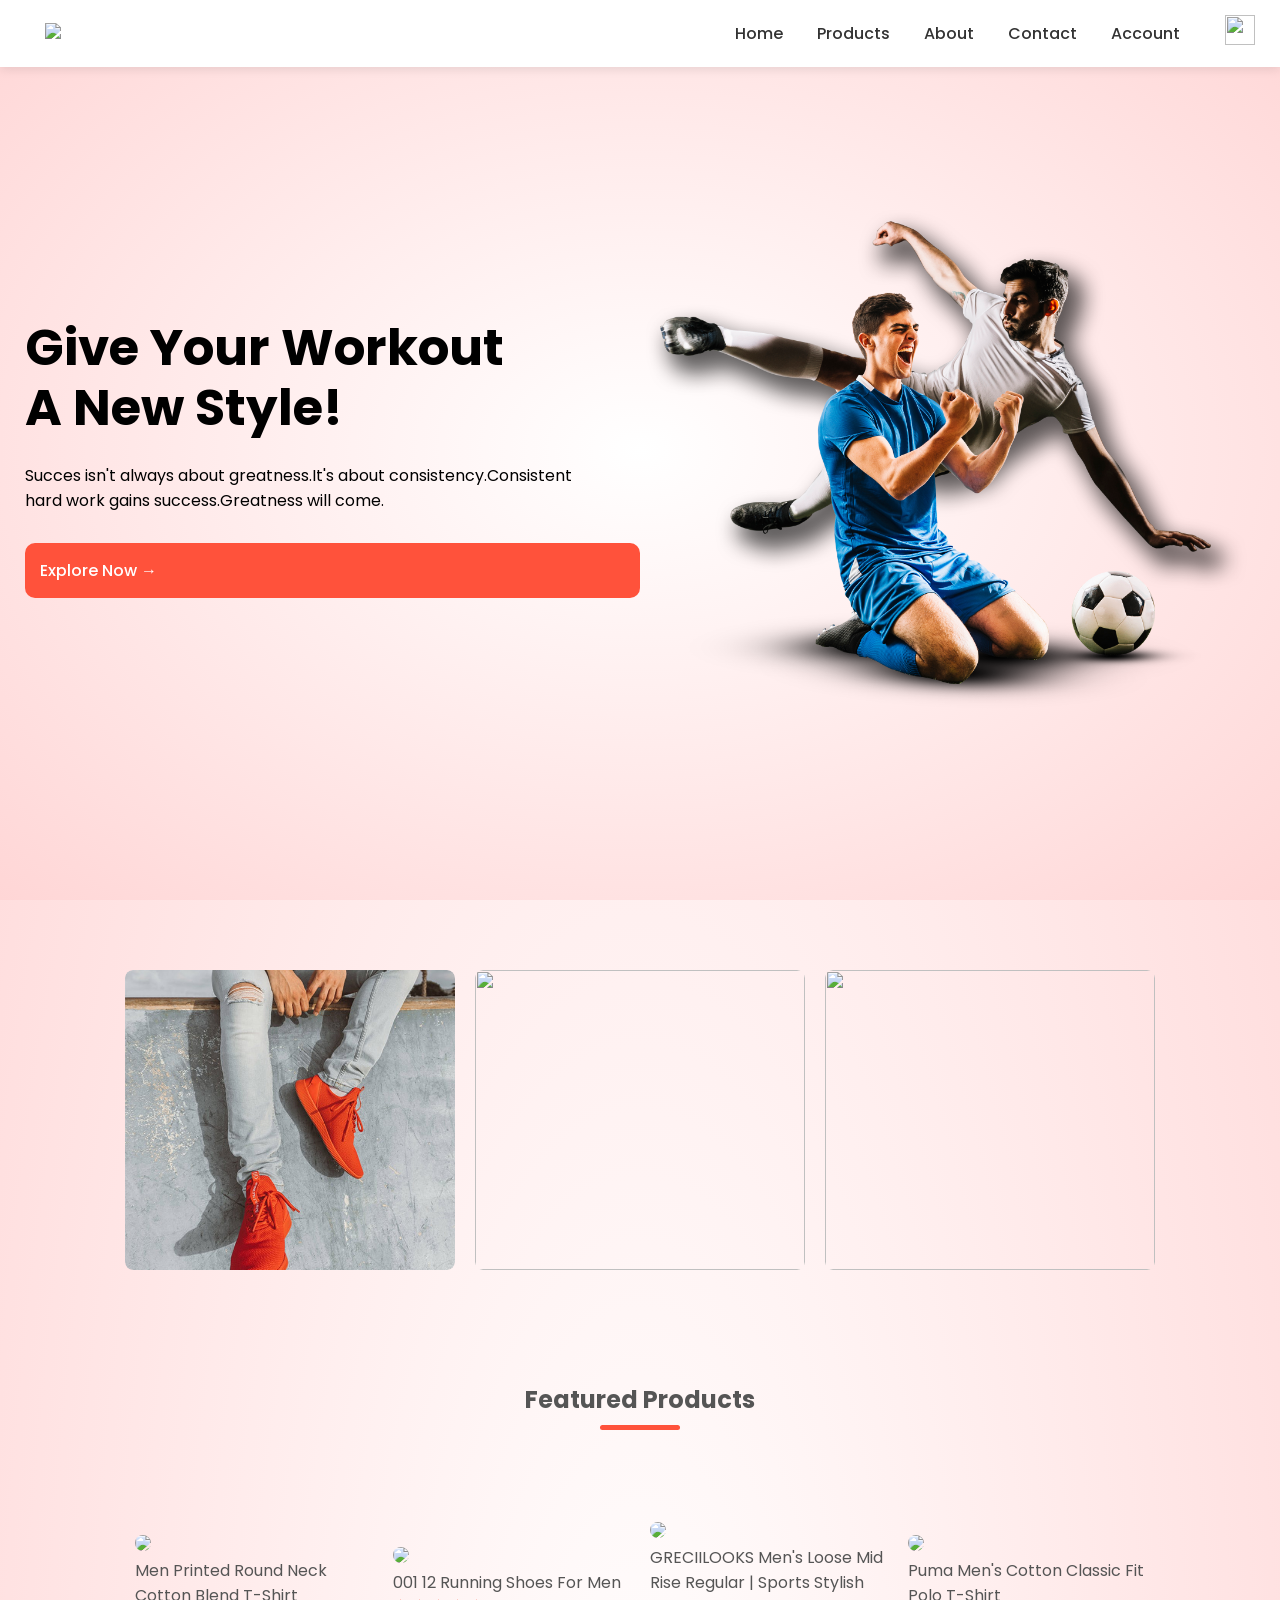
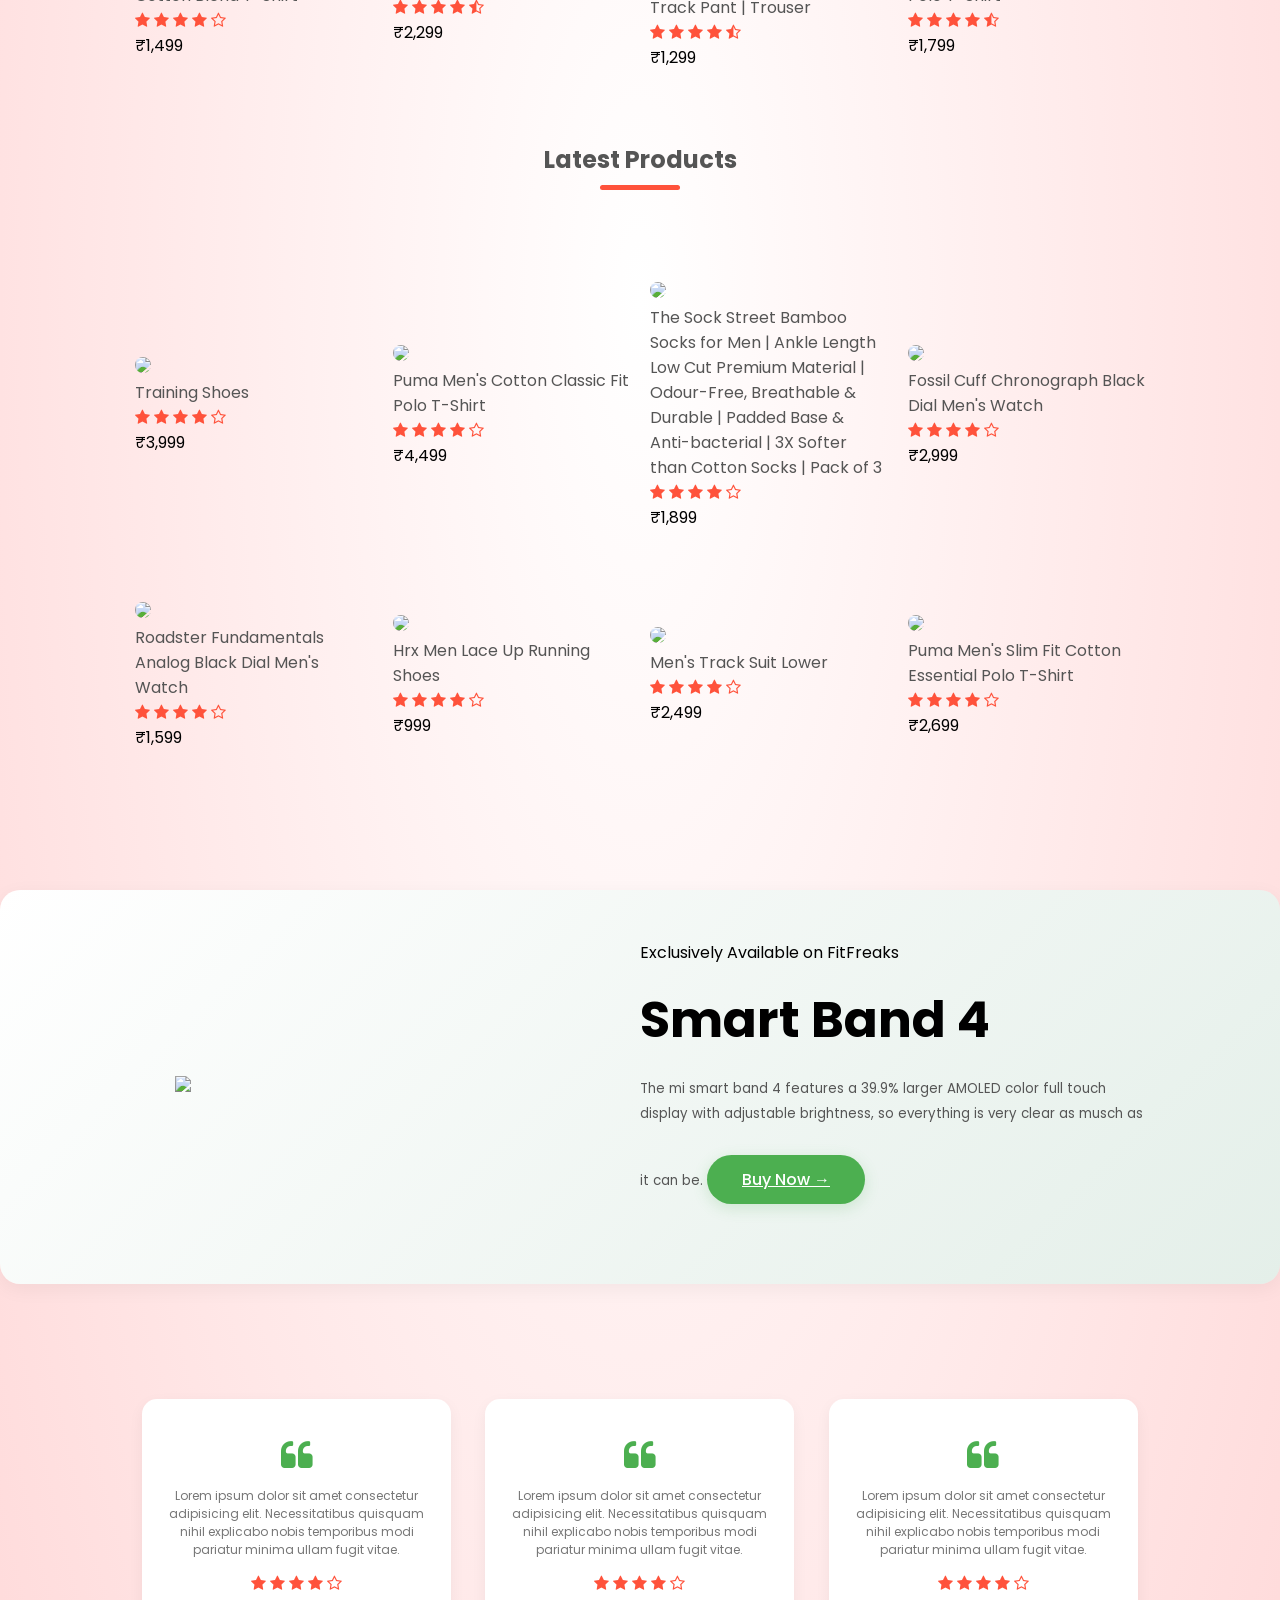
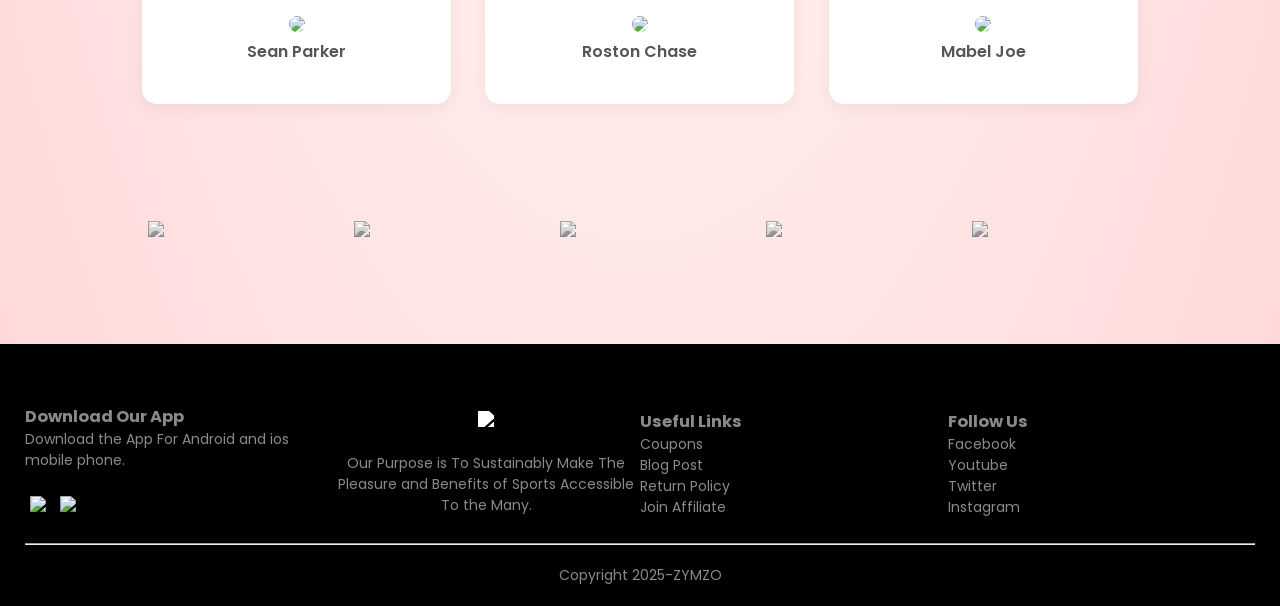
==== commit 604319f0: "changes" ====
--- a/index.html
+++ b/index.html
@@ -30,7 +30,7 @@
                     </div>
                 </div>
                 <a href="cart.html"><img src="Assets/cart.png" height="30px" width="30px"></a>
-                <img src="Assets/hamburger_menu_navbar_options_icon_196495.png" height="30px" width="30px" class="mobile_menu" onclick="menutoggle()">
+                <img src="/hamburger_menu_navbar_options_icon_196495.png" height="30px" width="30px" class="mobile_menu" onclick="menutoggle()">
             </div>
         </div>
         <div class="main_container">
@@ -41,7 +41,7 @@
                   <a href="products.html" class="action_btn">Explore Now &#8594;</a>
                 </div>
                 <div class="right_col">
-                  <img src="Assets/image1.png">
+                  <img src="/image1.png">
                 </div>
             </div>
         </div>
@@ -53,7 +53,7 @@
     <div class="section_container">
     <div class="category_row">
         <div class="category_col">
-        <img src="Assets/category-1.jpg">
+        <img src="/category-1.jpg">
         </div>
         <div class="category_col">
         <img src="Assets/category-2.jpg">
@@ -362,3 +362,7 @@
    </script>
 </body>
 </html>
+
+
+
+
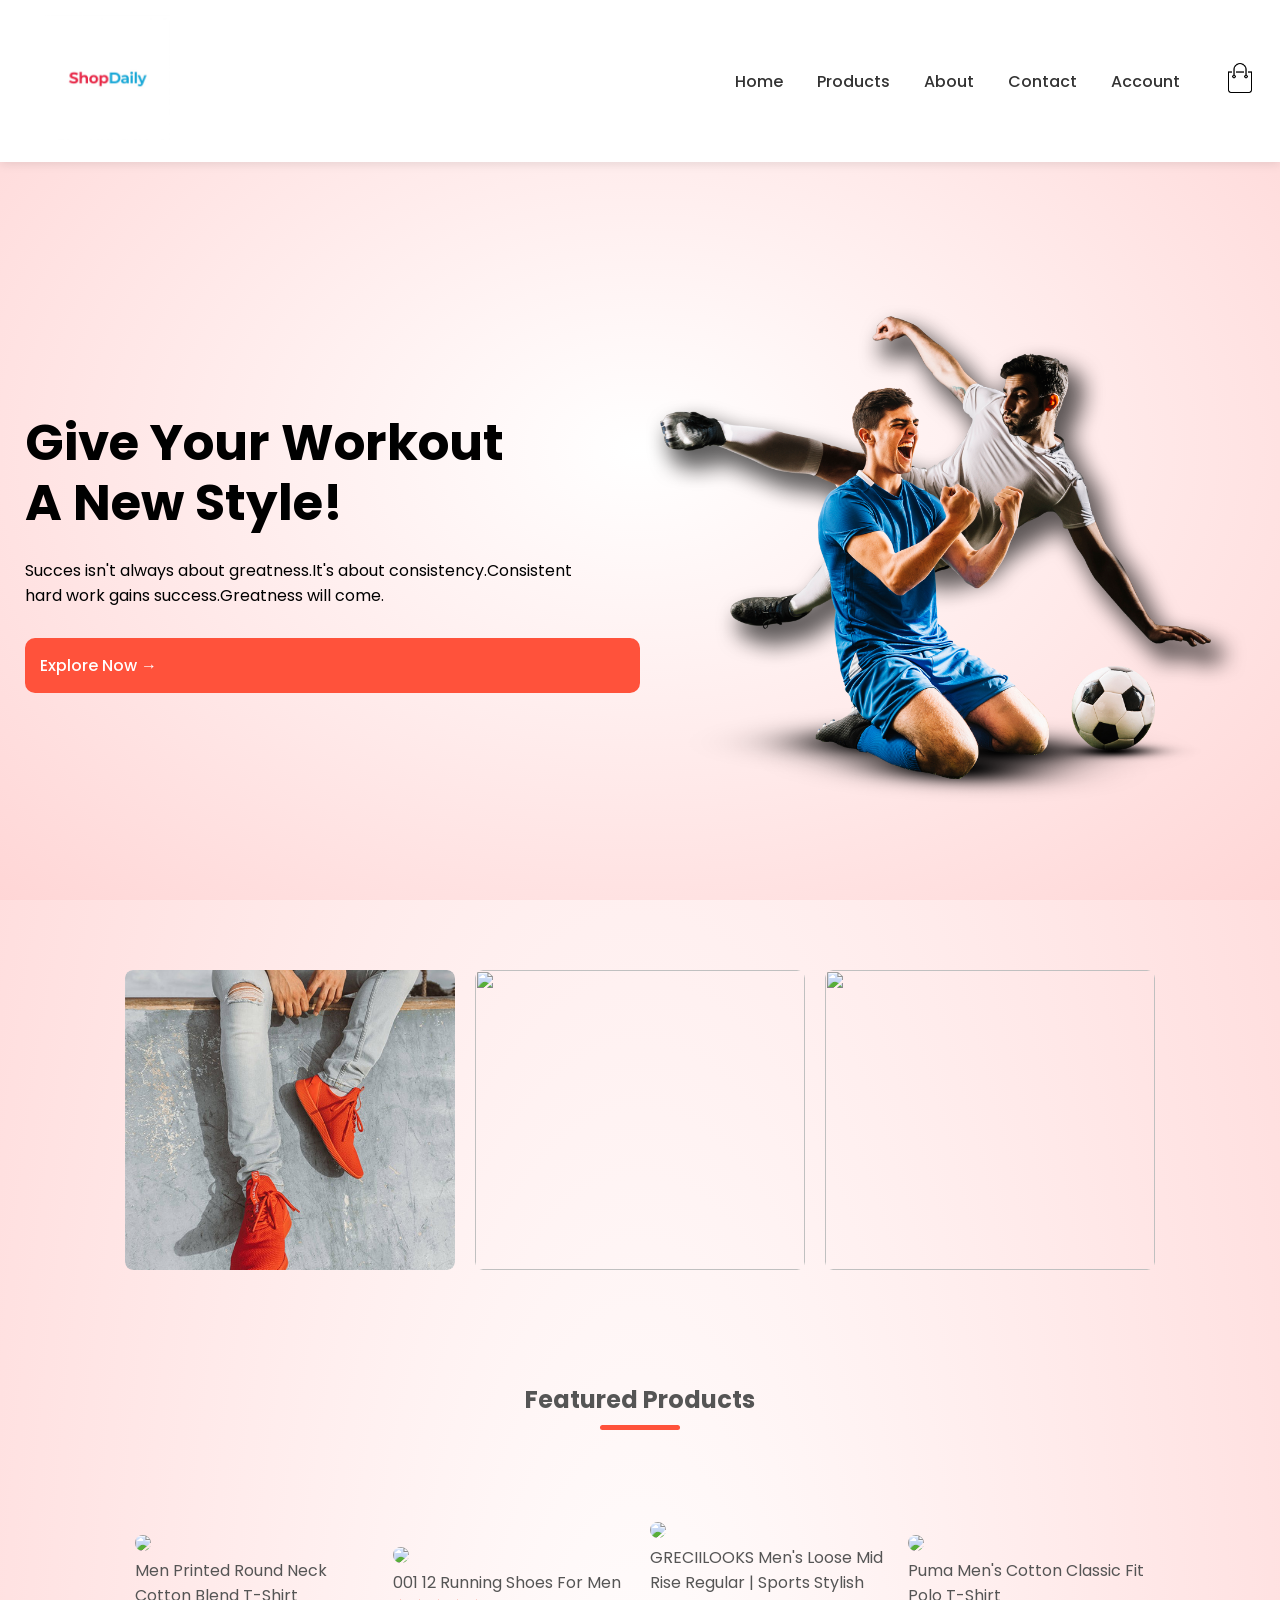
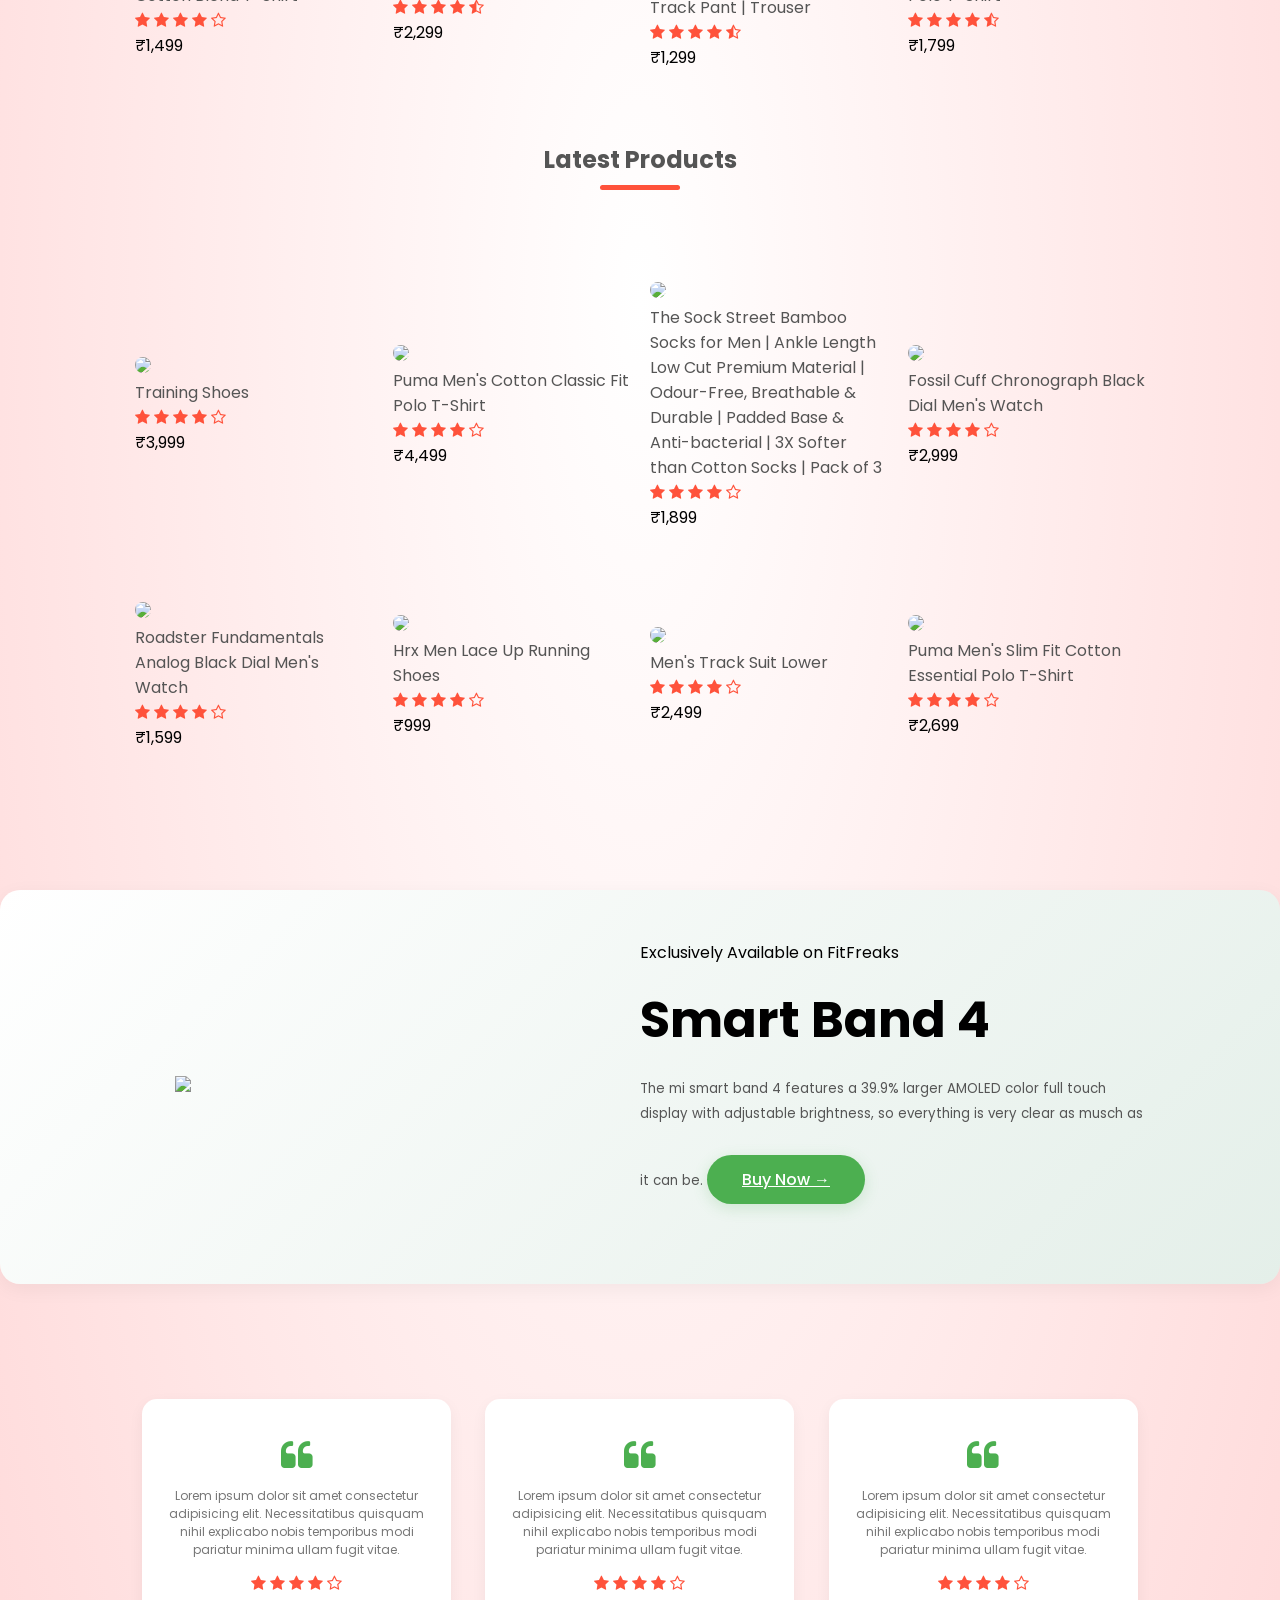
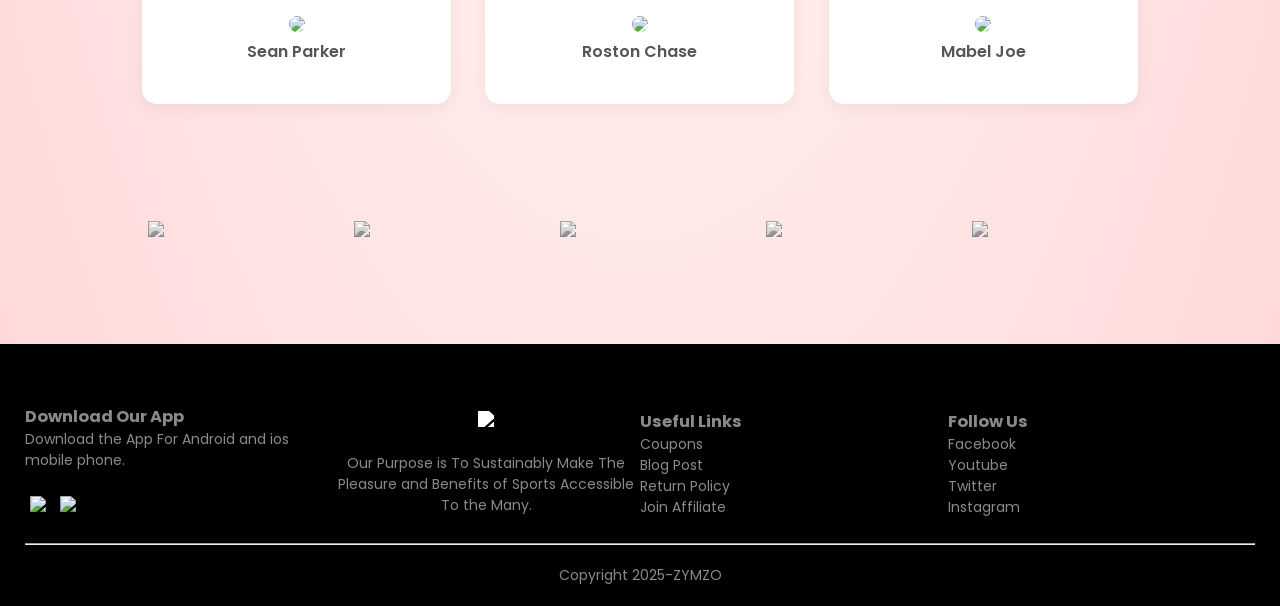
==== commit efaccf75: "Made few changes" ====
--- a/index.html
+++ b/index.html
@@ -15,7 +15,7 @@
         <div class="top_navbar">
             <div class="navbar_container">
                 <div class="brand_logo">
-                    <a href="index.html"><img src="Assets/logo image complete.png" width="125px"></a>
+                    <a href="index.html"><img src="/logo image complete.png" width="125px"></a>
                 </div>
                 <div class="nav_items">
                     <div class="nav_menu">
@@ -29,7 +29,7 @@
                         <div id="menu_indicator"></div>
                     </div>
                 </div>
-                <a href="cart.html"><img src="Assets/cart.png" height="30px" width="30px"></a>
+                <a href="cart.html"><img src="/cart.png" height="30px" width="30px"></a>
                 <img src="/hamburger_menu_navbar_options_icon_196495.png" height="30px" width="30px" class="mobile_menu" onclick="menutoggle()">
             </div>
         </div>
@@ -366,3 +366,4 @@
 
 
 
+
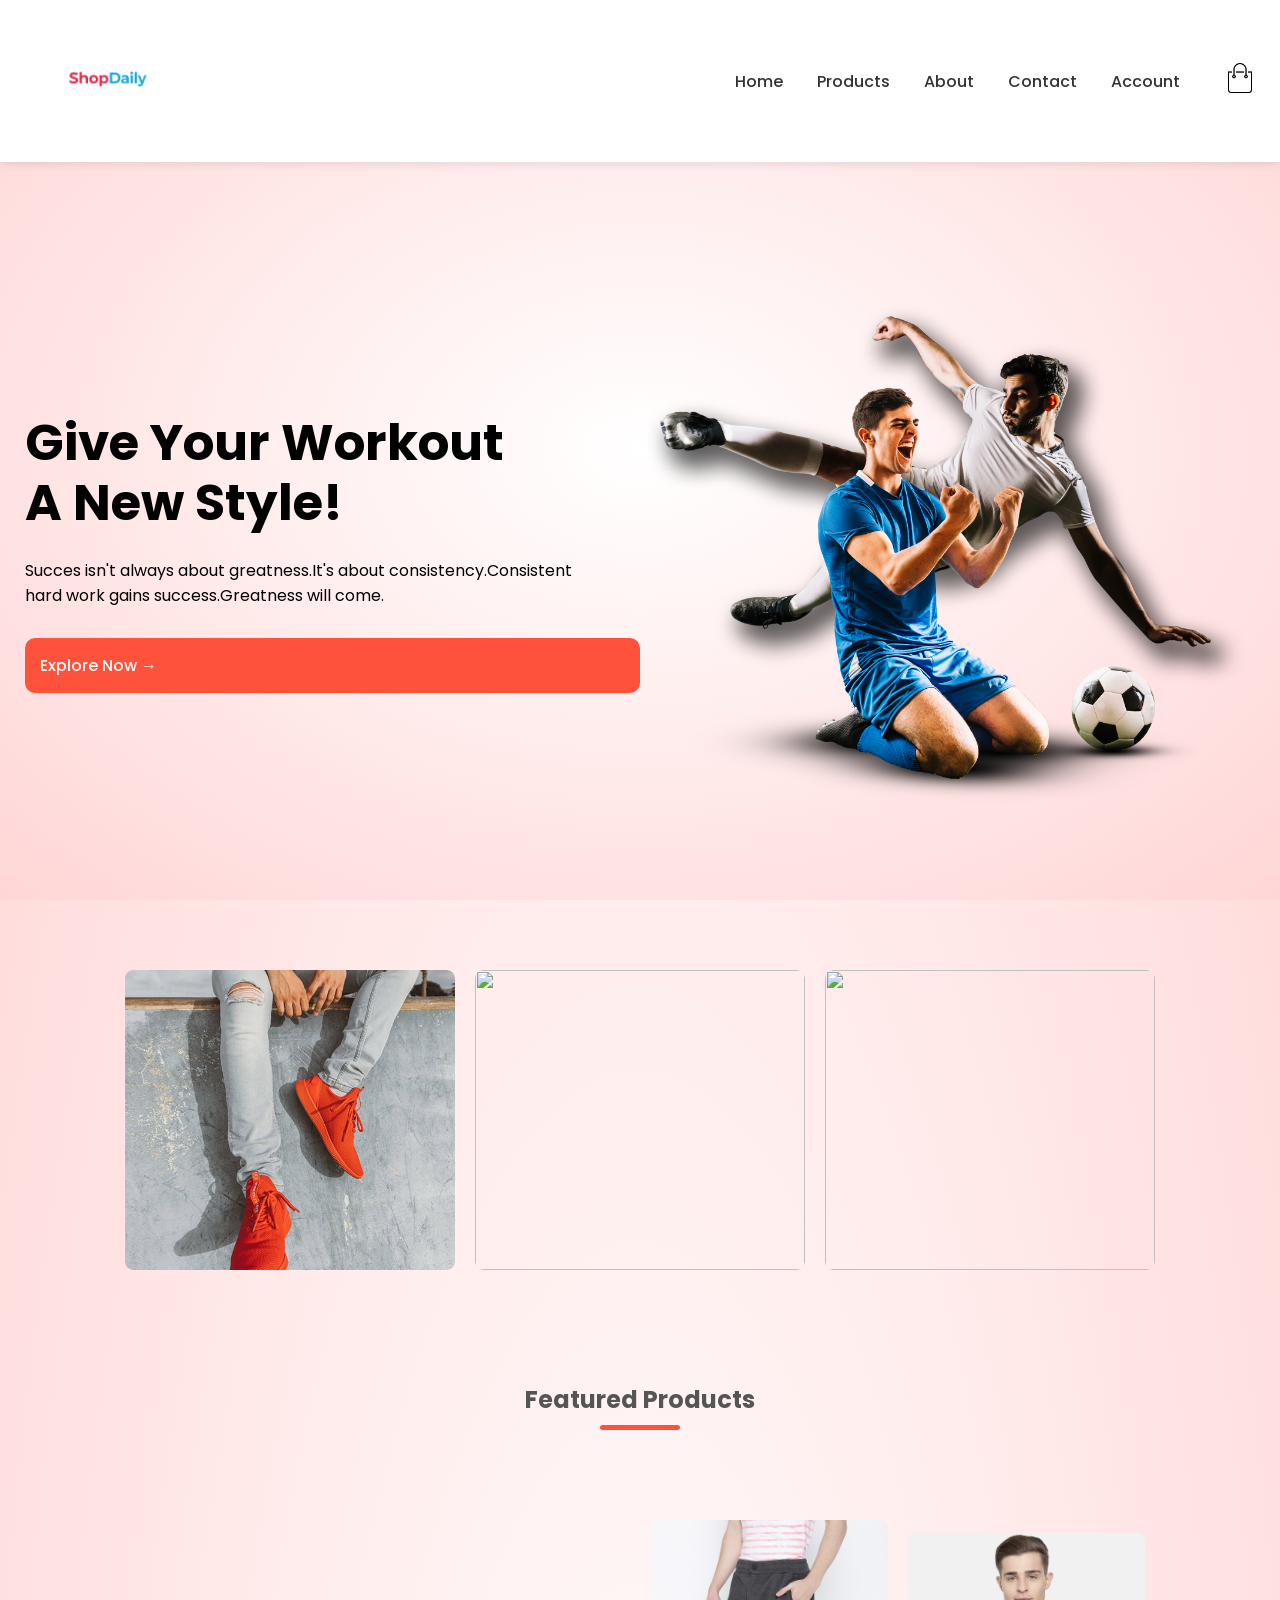
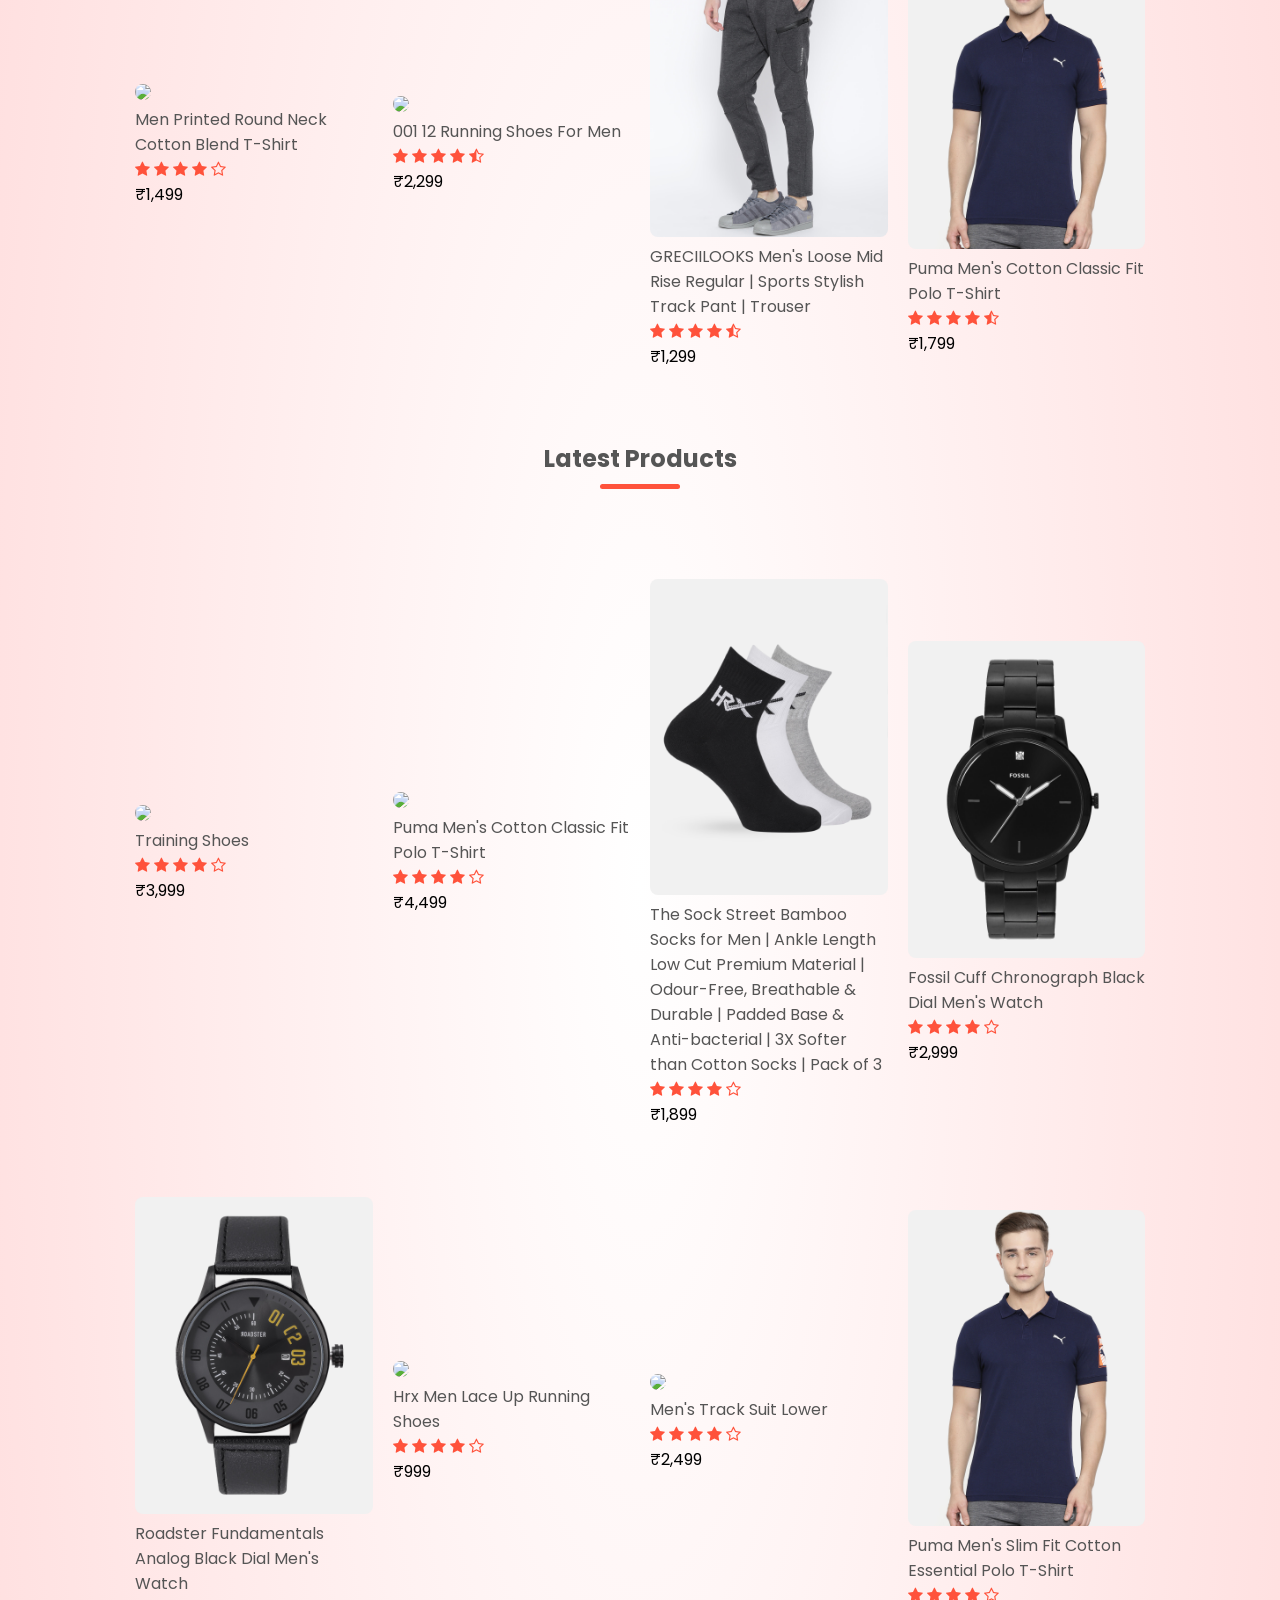
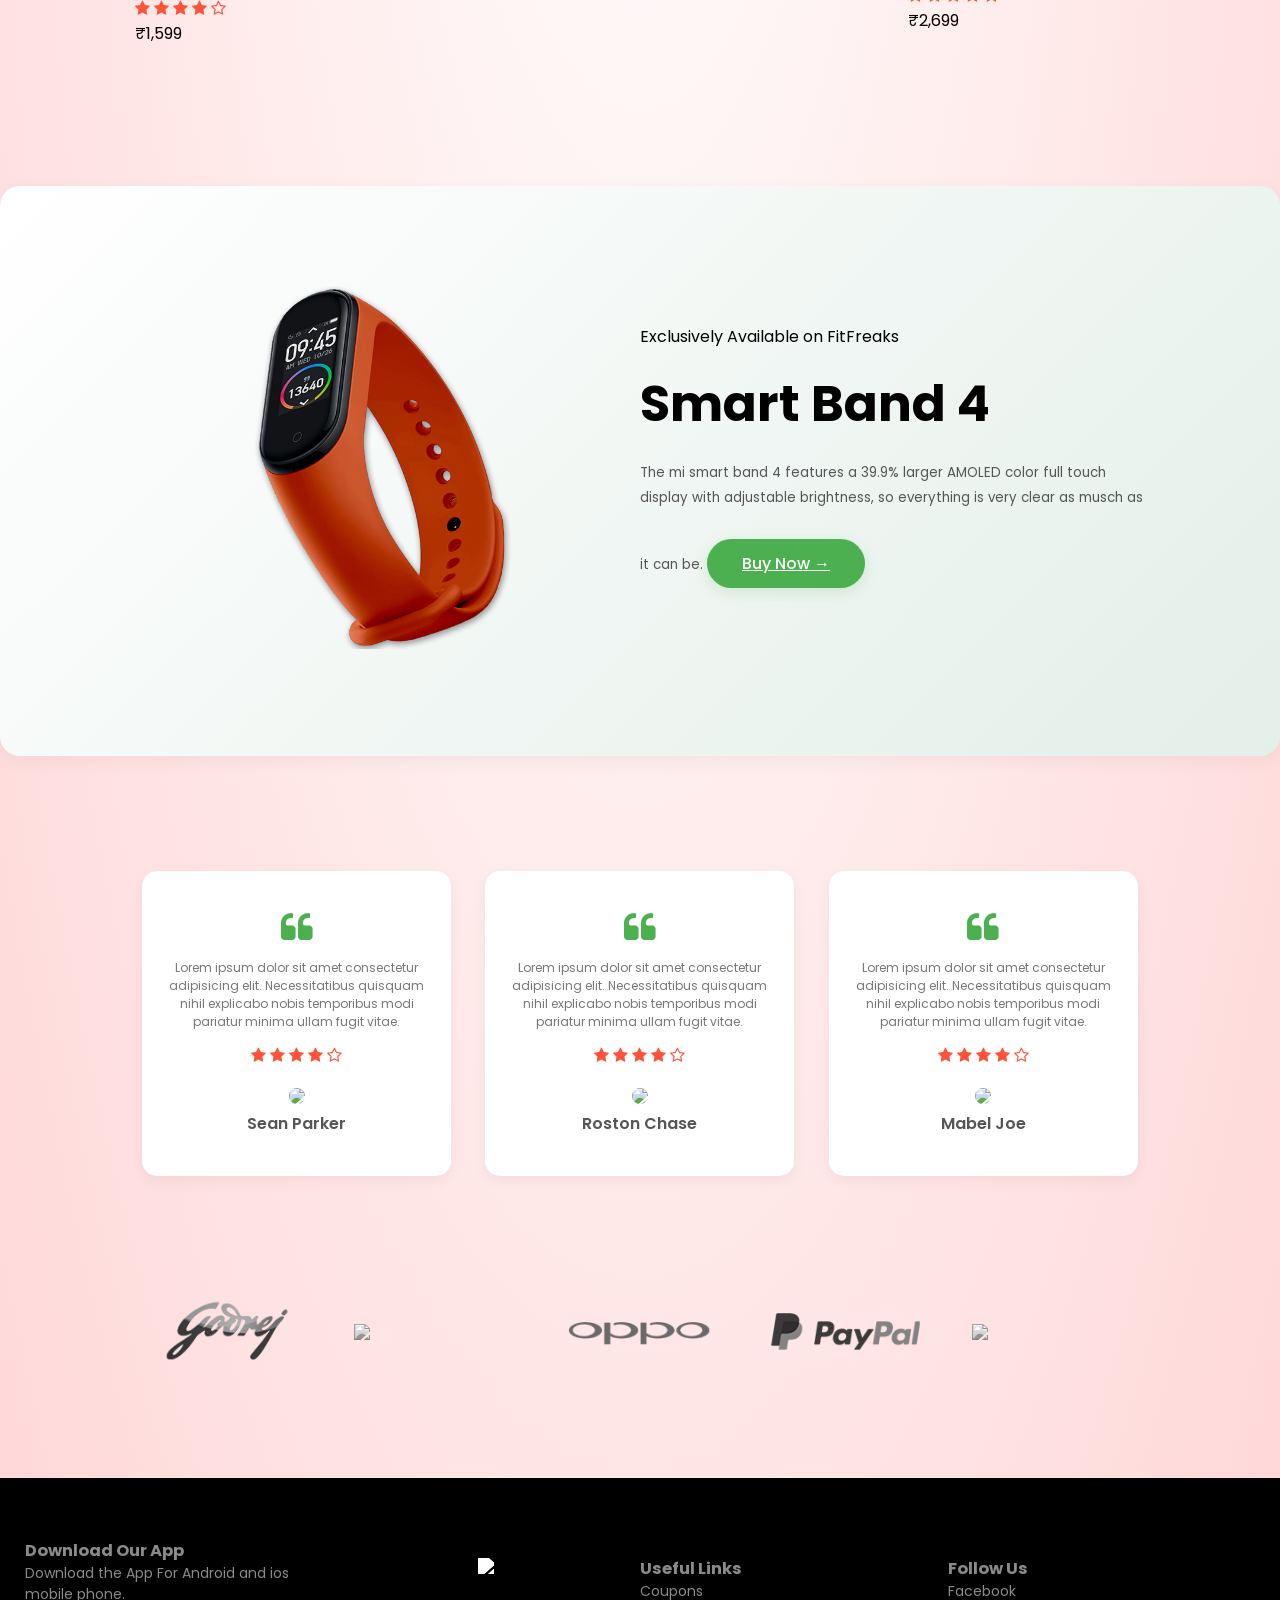
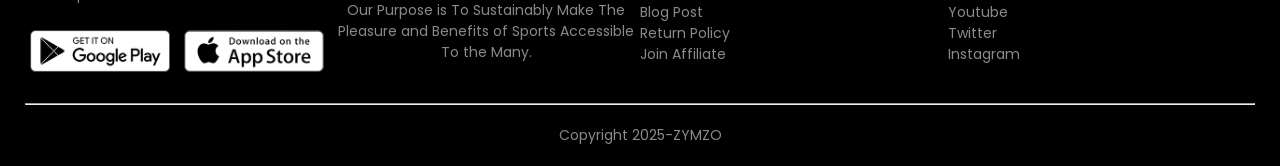
==== commit ceda020b: "Layout changes" ====
--- a/index.html
+++ b/index.html
@@ -56,10 +56,10 @@
         <img src="/category-1.jpg">
         </div>
         <div class="category_col">
-        <img src="Assets/category-2.jpg">
+        <img src="/category-2.jpg">
         </div>
         <div class="category_col">
-        <img src="Assets/category-3.jpg">
+        <img src="/category-3.jpg">
         </div>
         </div>
 </div>
@@ -81,7 +81,7 @@
             <p>₹1,499</p>
         </div>
         <div class="product_col">
-            <img src="Assets/product-2.jpg">
+            <img src="/product-2.jpg">
             <h4>001 12 Running Shoes For Men</h4>
             <div class="star_rating">
                 <i class="fa fa-star"></i>
@@ -93,7 +93,7 @@
             <p>₹2,299</p>
         </div>
         <div class="product_col">
-            <img src="Assets/product-3.jpg">
+            <img src="/product-3.jpg">
             <h4>GRECIILOOKS Men's Loose Mid Rise Regular | Sports Stylish Track Pant | Trouser</h4>
             <div class="star_rating">
                 <i class="fa fa-star"></i>
@@ -105,7 +105,7 @@
             <p>₹1,299</p>
         </div>
         <div class="product_col">
-            <img src="Assets/product-4.jpg">
+            <img src="/product-4.jpg">
             <h4>Puma Men's Cotton Classic Fit Polo T-Shirt</h4>
             <div class="star_rating">
                 <i class="fa fa-star"></i>
@@ -120,7 +120,7 @@
         <h2 class="section_title">Latest Products</h2>
         <div class="product_row">
             <div class="product_col">
-                <img src="Assets/product-5.jpg">
+                <img src="/product-5.jpg">
                 <h4>Training Shoes</h4>
                 <div class="star_rating">
                     <i class="fa fa-star"></i>
@@ -132,7 +132,7 @@
                 <p>₹3,999</p>
             </div>
             <div class="product_col">
-                <img src="Assets/product-6.jpg">
+                <img src="/product-6.jpg">
                 <h4>Puma Men's Cotton Classic Fit Polo T-Shirt</h4>
                 <div class="star_rating">
                     <i class="fa fa-star"></i>
@@ -144,7 +144,7 @@
                 <p>₹4,499</p>
             </div>
             <div class="product_col">
-                <img src="Assets/product-7.jpg">
+                <img src="/product-7.jpg">
                 <h4>The Sock Street Bamboo Socks for Men | Ankle Length Low Cut Premium Material | Odour-Free, Breathable & Durable | Padded Base & Anti-bacterial | 3X Softer than Cotton Socks | Pack of 3</h4>
                 <div class="star_rating">
                     <i class="fa fa-star"></i>
@@ -156,7 +156,7 @@
                 <p>₹1,899</p>
             </div>
             <div class="product_col">
-                <img src="Assets/product-8.jpg">
+                <img src="/product-8.jpg">
                 <h4>Fossil Cuff Chronograph Black Dial Men's Watch</h4>
                 <div class="star_rating">
                     <i class="fa fa-star"></i>
@@ -168,7 +168,7 @@
                 <p>₹2,999</p>
             </div>
             <div class="product_col">
-                <img src="Assets/product-9.jpg">
+                <img src="/product-9.jpg">
                 <h4>Roadster Fundamentals Analog Black Dial Men's Watch</h4>
                 <div class="star_rating">
                     <i class="fa fa-star"></i>
@@ -180,7 +180,7 @@
                 <p>₹1,599</p>
             </div>
             <div class="product_col">
-                <img src="Assets/product-10.jpg">
+                <img src="/product-10.jpg">
                 <h4>Hrx Men Lace Up Running Shoes</h4>
                 <div class="star_rating">
                     <i class="fa fa-star"></i>
@@ -192,7 +192,7 @@
                 <p>₹999</p>
             </div>
             <div class="product_col">
-                <img src="Assets/product-3 (1).jpg">
+                <img src="/product-3 (1).jpg">
                 <h4>Men's Track Suit Lower</h4>
                 <div class="star_rating">
                     <i class="fa fa-star"></i>
@@ -204,7 +204,7 @@
                 <p>₹2,499</p>
             </div>
             <div class="product_col">
-                <img src="Assets/product-4 (1).jpg">
+                <img src="/product-4 (1).jpg">
                 <h4>Puma Men's Slim Fit Cotton Essential Polo T-Shirt</h4>
                 <div class="star_rating">
                     <i class="fa fa-star"></i>
@@ -224,7 +224,7 @@
     <div class="section_container">
         <div class="row">
             <div class="col-2">
-                <img src="Assets/exclusive.png" class="offer-img">
+                <img src="/exclusive.png" class="offer-img">
             </div>
             <div class="col-2">
                 <p>Exclusively Available on FitFreaks</p>
@@ -253,7 +253,7 @@
                     <i class="fa fa-star"></i>
                     <i class="fa fa-star-o"></i>
                 </div>
-                <img src="Assets/user-1.png">
+                <img src="/user-1.png">
                 <h3>Sean Parker</h3>
                 </div>
                 <div class="col-3">
@@ -266,7 +266,7 @@
                     <i class="fa fa-star"></i>
                     <i class="fa fa-star-o"></i>
                 </div>
-                <img src="Assets/image-1.jpg">
+                <img src="/image-1.jpg">
                 <h3>Roston Chase</h3>
             </div>
                 <div class="col-3">
@@ -290,19 +290,19 @@
         <div class="section_container">
             <div class="row">
                 <div class="col-5">
-                    <img src="Assets/logo-godrej.png">
-                </div>
-                <div class="col-5">
-                    <img src="Assets/logo-coca-cola.png">
-                </div>
-                <div class="col-5">
-                    <img src="Assets/logo-oppo.png">
-                </div>
-                <div class="col-5">
-                    <img src="Assets/logo-paypal.png">
-                </div>
-                <div class="col-5">
-                    <img src="Assets/logo-philips.png">
+                    <img src="/logo-godrej.png">
+                </div>
+                <div class="col-5">
+                    <img src="/logo-coca-cola.png">
+                </div>
+                <div class="col-5">
+                    <img src="/logo-oppo.png">
+                </div>
+                <div class="col-5">
+                    <img src="/logo-paypal.png">
+                </div>
+                <div class="col-5">
+                    <img src="/logo-philips.png">
                 </div>
             </div>
         </div>
@@ -316,13 +316,13 @@
                     <h3>Download Our App</h3>
                     <p>Download the App For Android and ios mobile phone.</p>
                     <div class="app-logo">
-                    <img src="Assets/play-store.png">
-                    <img src="Assets/app-store.png">
+                    <img src="/play-store.png">
+                    <img src="/app-store.png">
                     </div>
                 </div>
 
             <div class="footer_brand">
-                <img src="Assets/logo-white.png">
+                <img src="/logo-white.png">
                 <p>Our Purpose is To Sustainably Make The Pleasure and Benefits of Sports Accessible To the Many.</p>
             </div>
             <div class="footer_links">
@@ -367,3 +367,4 @@
 
 
 
+
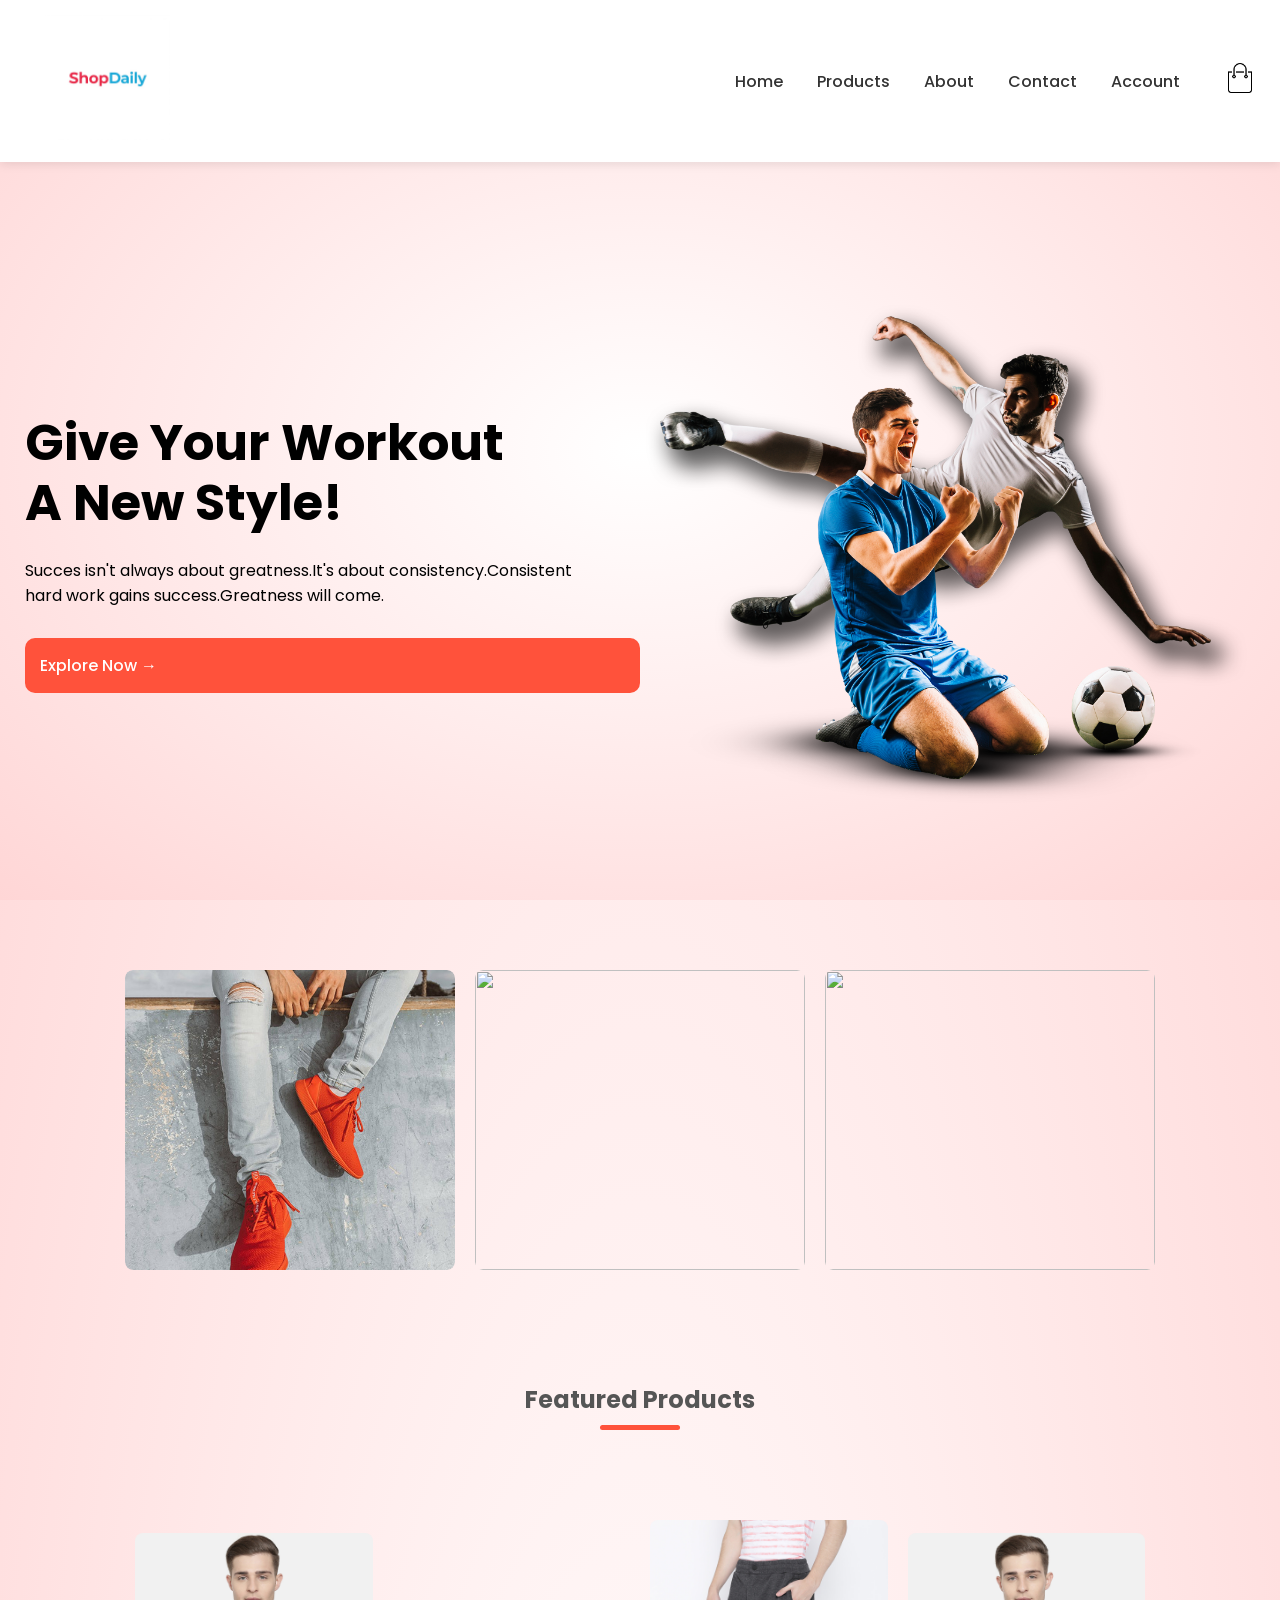
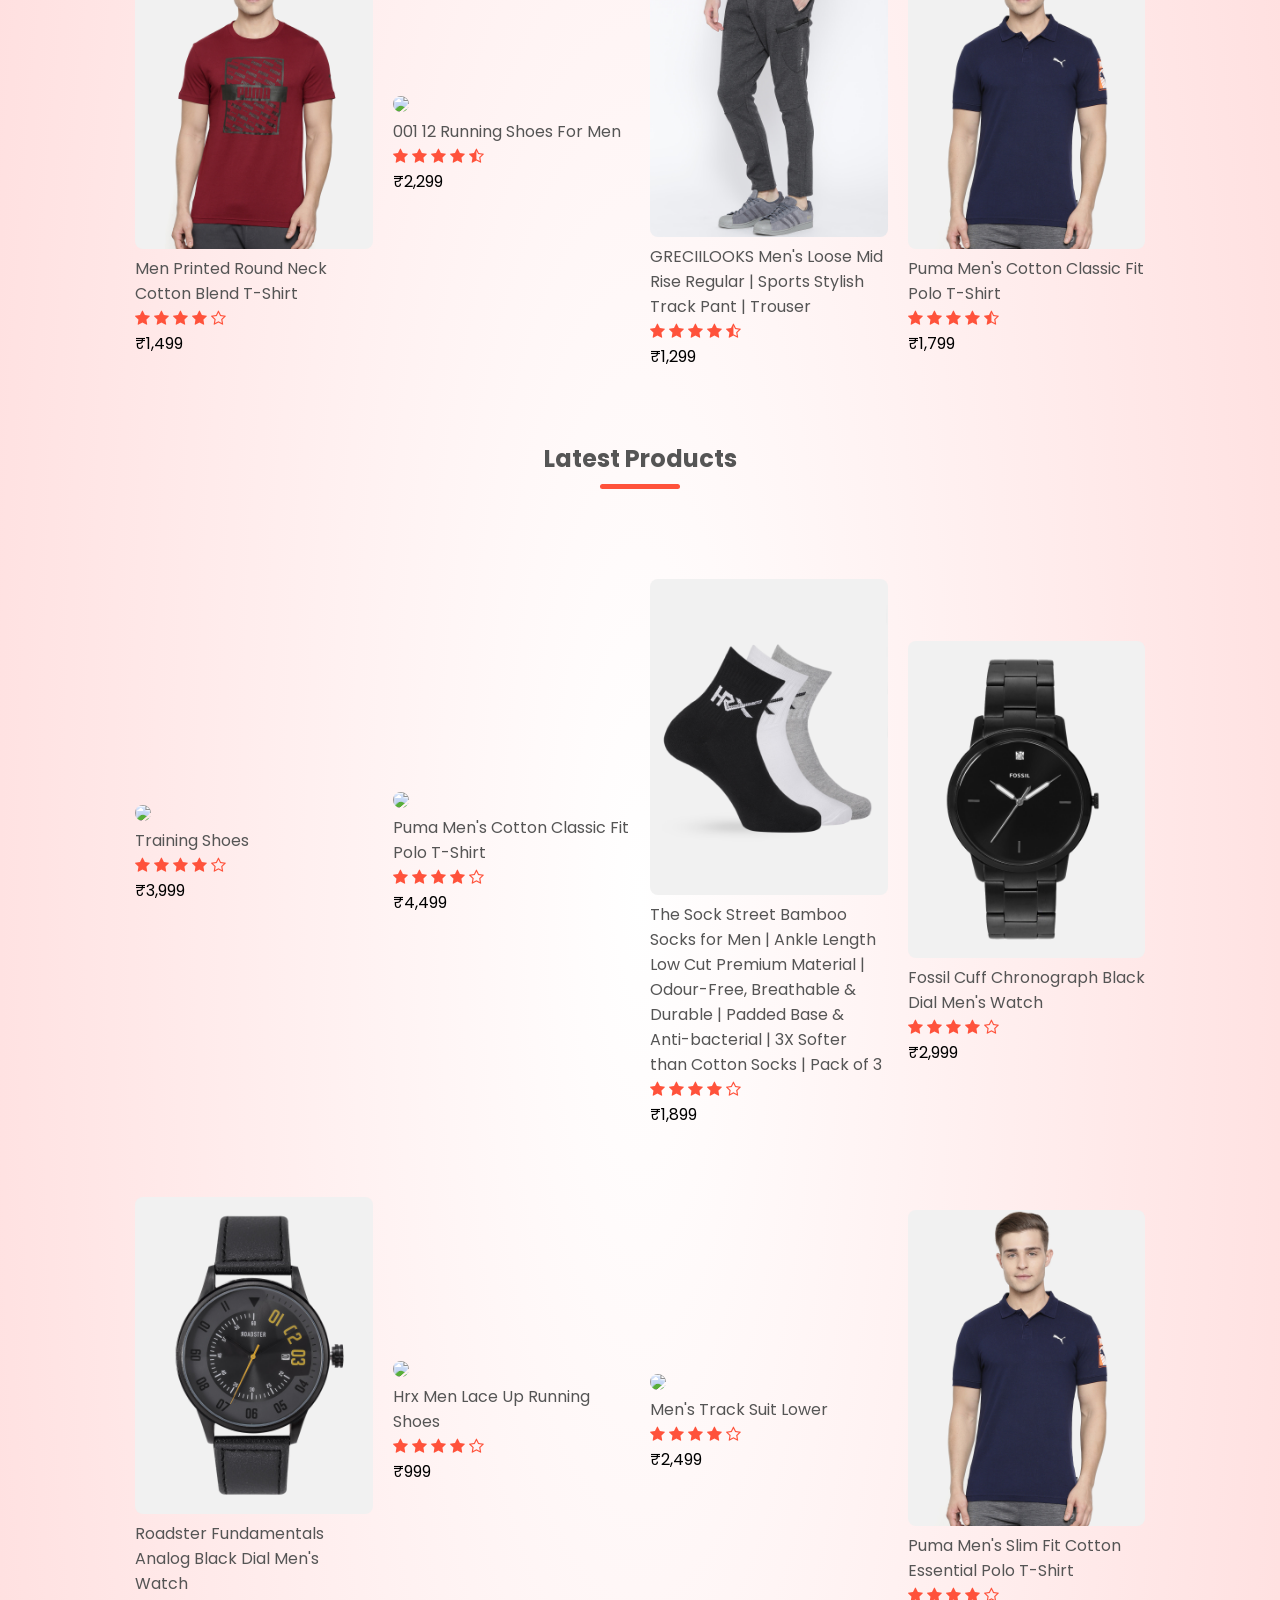
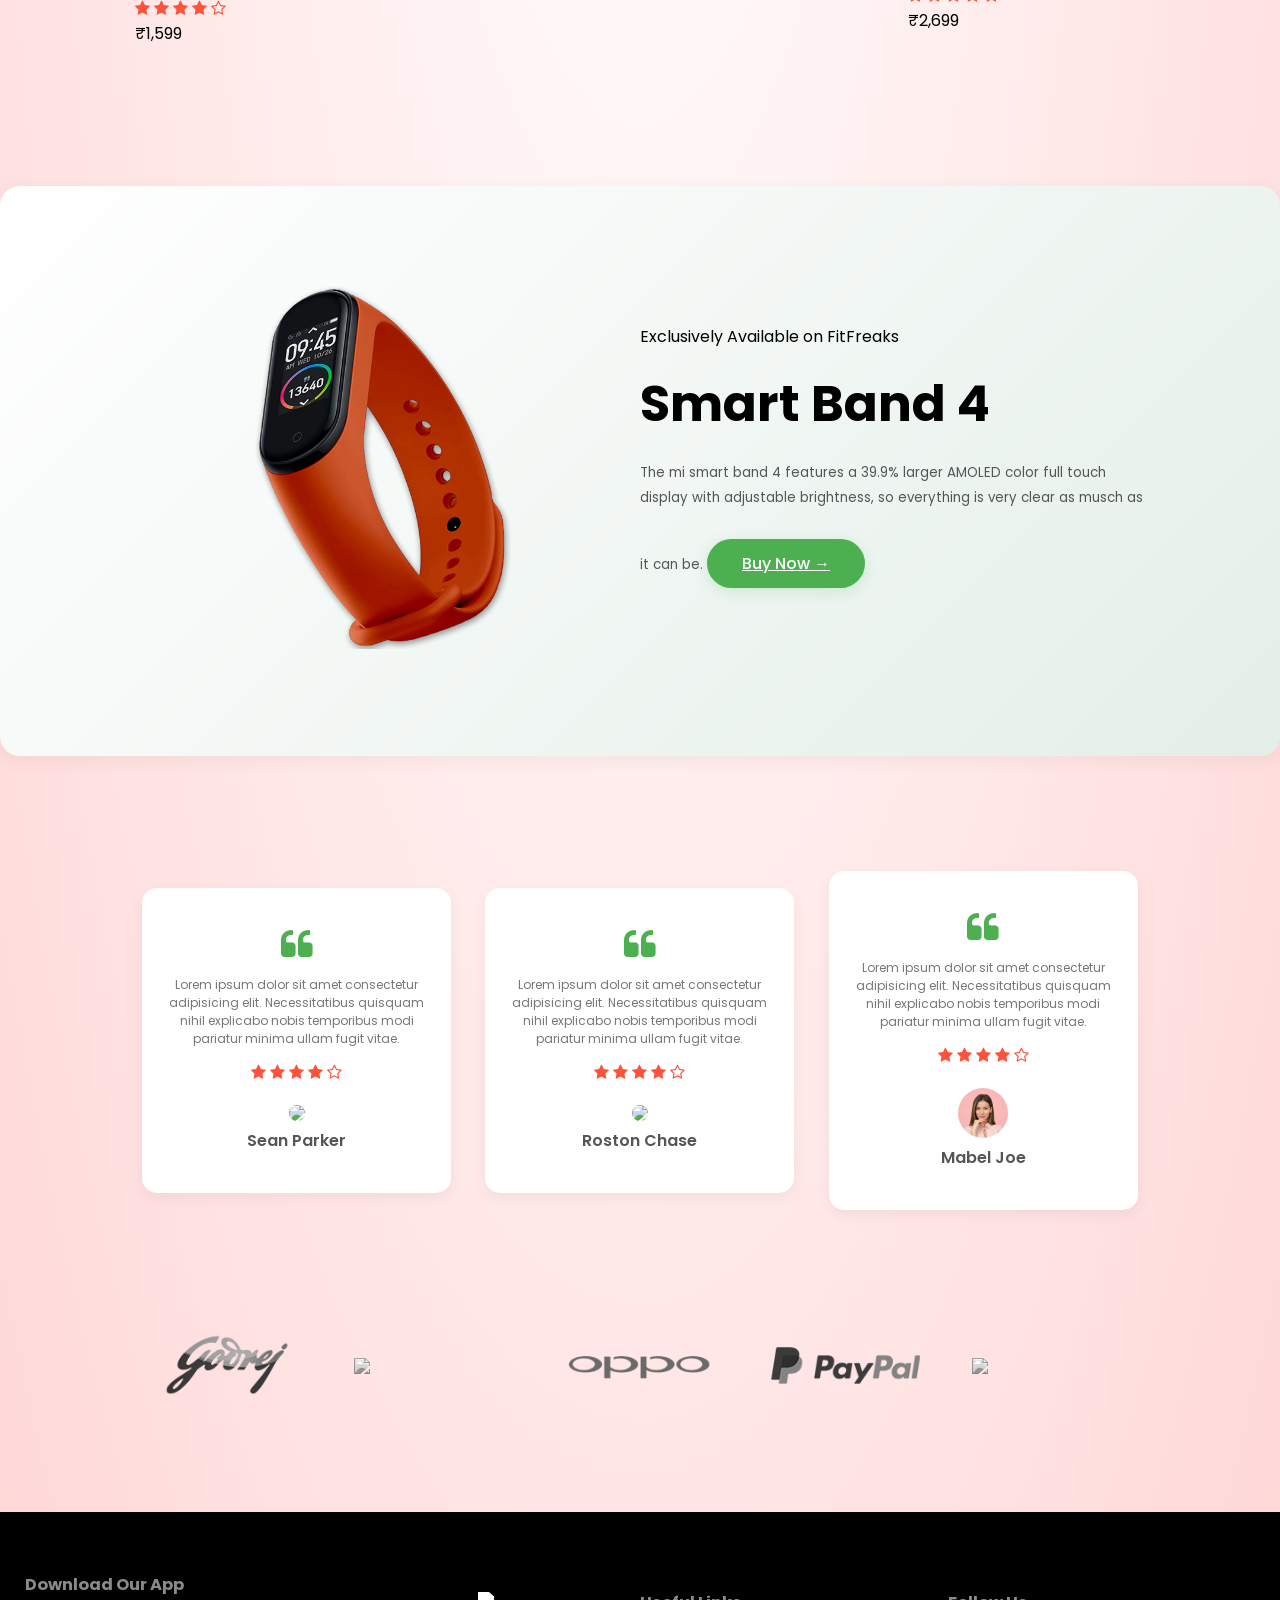
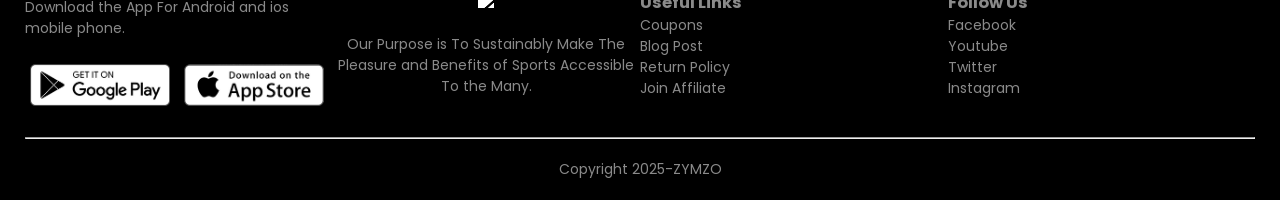
==== commit e8b4d061: "Updated index file" ====
--- a/index.html
+++ b/index.html
@@ -69,7 +69,7 @@
     <h2 class="section_title">Featured Products</h2>
     <div class="product_row">
         <div class="product_col">
-            <a href="details.html"><img src="Assets/product-1.jpg"></a>
+            <a href="details.html"><img src="/product-1.jpg"></a>
             <h4>Men Printed Round Neck Cotton Blend T-Shirt</h4>
             <div class="star_rating">
                 <i class="fa fa-star"></i>
@@ -279,7 +279,7 @@
                     <i class="fa fa-star"></i>
                     <i class="fa fa-star-o"></i>
                 </div>
-                <img src="Assets/user-3.png">
+                <img src="/user-3.png">
                 <h3>Mabel Joe</h3>
                 </div>
             </div>
@@ -368,3 +368,4 @@
 
 
 
+
